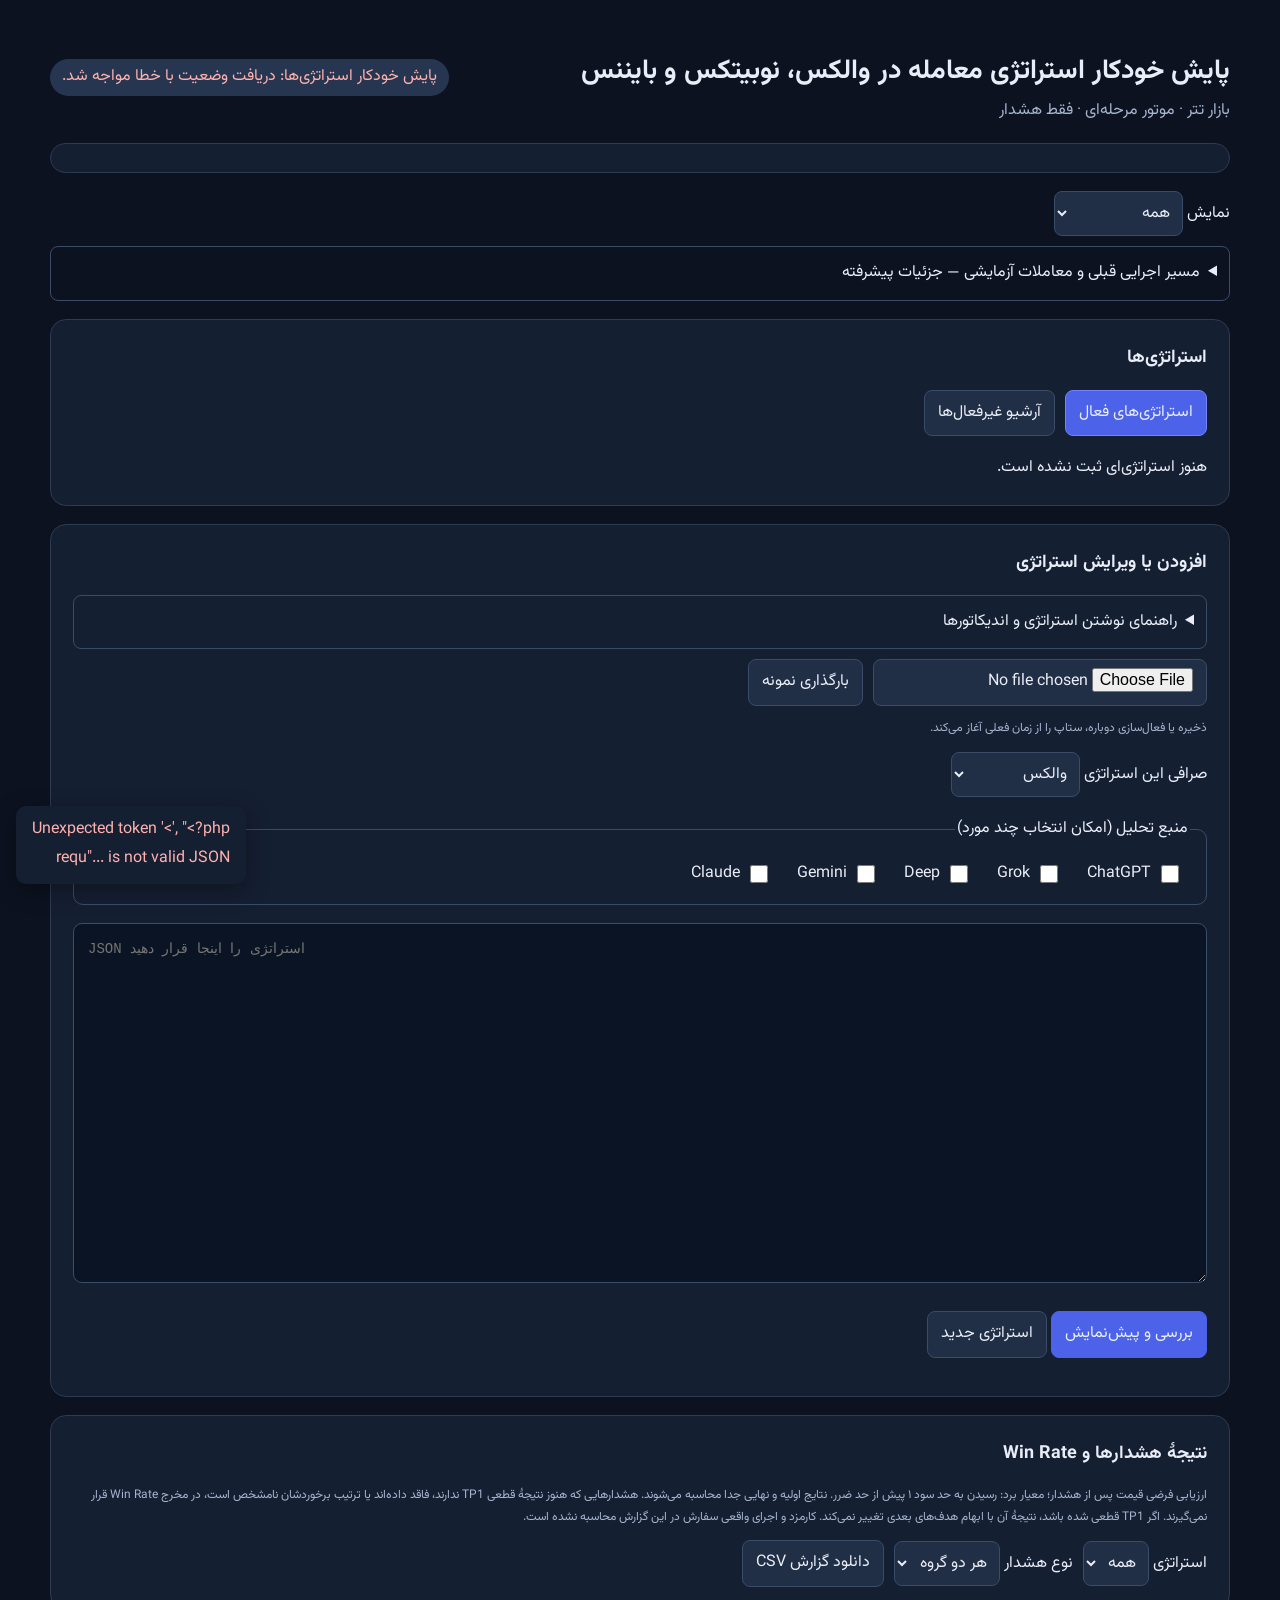
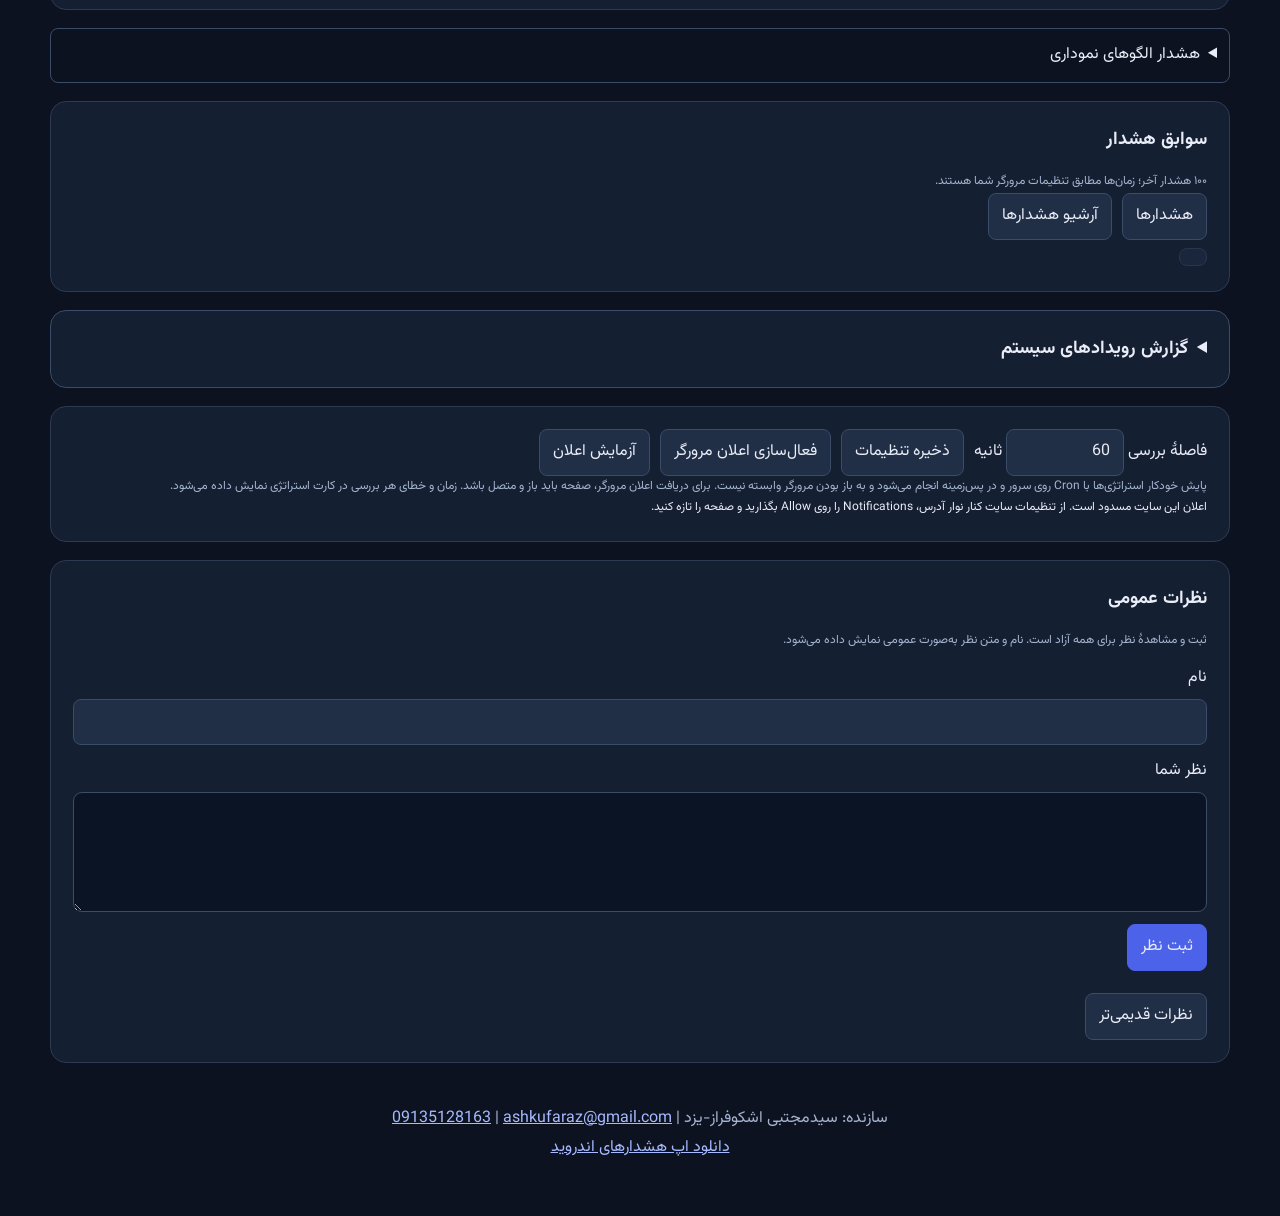
==== public/index.html @ 3cbd2c8f "Track strategy outcomes by alert cohort and monitor Binance Futures through host proxy" ====
<!doctype html><html lang="fa" dir="rtl"><meta charset="utf-8"><meta name="viewport" content="width=device-width,initial-scale=1"><title>پایش خودکار استراتژی معامله در والکس، نوبیتکس و بایننس</title>
<link rel="stylesheet" href="details.css?v=accounts-9">
<style>
@font-face{font-family:Vazirmatn;src:url('fonts/Vazirmatn-Regular.woff2') format('woff2');font-style:normal;font-weight:400;font-display:swap}@font-face{font-family:Vazirmatn;src:url('fonts/Vazirmatn-Bold.woff2') format('woff2');font-style:normal;font-weight:700;font-display:swap}
:root{font-family:Vazirmatn,Tahoma,Arial,sans-serif;color:#e9edf7;background:#0c1220;line-height:1.8}body{margin:0}main{max-width:1180px;margin:auto;padding:30px}header{display:flex;justify-content:space-between;align-items:center;gap:20px}h1{font-size:27px;margin-bottom:0}h2{font-size:18px;margin-top:0}.muted{color:#a5b4cf}section,.card{background:#151f32;border:1px solid #2c3a52;border-radius:16px;padding:22px;margin:18px 0}button,input{font:inherit;border-radius:8px;padding:8px 13px;border:1px solid #3a4c68;background:#202e46;color:inherit}button{cursor:pointer}button.primary{background:#4b62e9;border-color:#4b62e9}button:hover{filter:brightness(1.15)}input[type=number]{width:90px}textarea{box-sizing:border-box;width:100%;height:360px;direction:ltr;text-align:left;background:#0b1424;color:#d8e4ff;border:1px solid #3a4c68;border-radius:9px;padding:14px;font:14px/1.6 Consolas,monospace}.grid{display:grid;grid-template-columns:1.1fr 1fr;gap:22px}.row{display:flex;gap:10px;flex-wrap:wrap;align-items:center}.badge{padding:4px 12px;border-radius:30px;background:#263650;color:#b3c8e8}.ok{color:#7ce2b2}.error{color:#ffb1ae;white-space:pre-wrap;overflow-wrap:anywhere}#message{min-height:24px}.small{font-size:12px}.alert{border-right:3px solid #7ce2b2;padding:12px;background:#0d192a;margin:10px 0}pre{white-space:pre-wrap;overflow-wrap:anywhere}.summary{background:#0d192a;padding:12px;border-radius:8px}a{color:#a7baff}@media(max-width:800px){.grid{display:block}main{padding:16px}header{align-items:start;flex-direction:column}}
dialog{font:inherit;color:inherit;background:#151f32;border:1px solid #3a4c68;border-radius:16px;width:min(1000px,90vw);max-height:85vh;overflow:auto}dialog::backdrop{background:#0009}.condition{border-right:2px solid #3a4c68;padding:6px 12px;margin:6px 0}summary{cursor:pointer}details{border:1px solid #3a4c68;border-radius:8px;padding:12px;margin:10px 0}</style><main><header><div><h1>پایش خودکار استراتژی معامله در والکس، نوبیتکس و بایننس</h1><div class="muted">بازار تتر · موتور مرحله‌ای · فقط هشدار</div></div><span id="health" class="badge">در حال اتصال…</span></header>
<section><div class="row"><label>فاصلهٔ بررسی <input id="interval" type="number" min="5" max="3600" value="60"> ثانیه</label><button id="settings">ذخیره تنظیمات</button><button id="permission">فعال‌سازی اعلان مرورگر</button><button id="test">آزمایش اعلان</button></div><div id="monitoringNote" class="small muted">پایش خودکار استراتژی‌ها با Cron روی سرور و در پس‌زمینه انجام می‌شود و به باز بودن مرورگر وابسته نیست. برای دریافت اعلان مرورگر، صفحه باید باز و متصل باشد. زمان و خطای هر بررسی در کارت استراتژی نمایش داده می‌شود.</div><div id="permissionState" class="small"></div><div id="message" role="status"></div></section>
<div class="grid"><section><h2>افزودن یا ویرایش استراتژی</h2><div class="row"><input id="file" type="file" accept=".json,application/json"><button id="example">بارگذاری نمونه</button></div><p class="small muted">ذخیره یا فعال‌سازی دوباره، ستاپ را از زمان فعلی آغاز می‌کند.</p><textarea id="json" spellcheck="false" placeholder="JSON استراتژی را اینجا قرار دهید"></textarea><p><button class="primary" id="preview">بررسی و پیش‌نمایش</button> <button id="cancel">استراتژی جدید</button></p><div id="previewBox"></div></section><div><section><h2>استراتژی‌ها</h2><div id="strategies">هنوز استراتژی‌ای ثبت نشده است.</div></section><section><h2>سوابق هشدار</h2><div class="small muted">۱۰۰ هشدار آخر؛ زمان‌ها مطابق تنظیمات مرورگر شما هستند.</div><button id="clearAlerts" type="button" disabled></button><div id="alerts"></div></section></div></div></main>
<script src="exchange.js?v=binance-2"></script>
<script src="panel.js?v=android-12"></script>
<script src="community.js?v=sms-11"></script>
<script src="notifications.js?v=sms-11"></script>
<script src="trade.js?v=outcomes-15"></script>
<script src="execution-gate.js?v=active-ui-10"></script>
<script src="order-flow.js"></script>
<script src="order-flow-runner.js"></script>
<script src="details.js?v=accounts-9"></script>
<script src="browser-runner.js"></script>
<script src="outcomes.js?v=1"></script>
<script src="scanner.js?v=3" defer></script>
<script src="patterns.js?v=2" defer></script>
<script>
let data,csrf='',editVersion=null,pending=null,busy=false;
const $=id=>document.getElementById(id),esc=s=>String(s??'').replace(/[&<>"']/g,c=>({'&':'&amp;','<':'&lt;','>':'&gt;','"':'&quot;',"'":'&#39;'}[c]));
function msg(s,error=false){panelLog.local(s,error?'error':'success');$('message').textContent=s;$('message').className=error?'error':'ok'}
async function request(body){const r=await fetch('api.php',{method:'POST',headers:{'Content-Type':'application/json','X-CSRF-Token':csrf},body:JSON.stringify(body)});const d=await r.json();if(d.csrf)csrf=d.csrf;if(!r.ok)throw Error(d.error||'خطای درخواست');return d}
function time(n){return n?new Date(n*1000).toLocaleString('fa-IR'):'—'}
function notify(title,body,tag){return panelNotifications.send(title,body,tag,msg,()=>{const match=/^signal-(\d+)$/.exec(tag);if(match&&data?.user&&data.strategies){const alert=data.alerts.find(a=>Number(a.id)===Number(match[1]));if(alert?.can_manage)request({action:'notification_received',id:Number(match[1])}).catch(()=>{});}})}
function permission(){ $('permissionState').textContent=panelNotifications.status();}
async function refresh(){if(busy)return;busy=true;try{const r=await fetch('api.php',{cache:'no-store'});if(!r.ok)throw Error('ارتباط با PHP برقرار نشد');data=await r.json();csrf=data.csrf;exchangeUI.sync(data);outcomeUI.render(data.strategy_outcomes||[]);if(document.activeElement!==$('interval'))$('interval').value=data.interval;const alive=!!data.heartbeat&&Date.now()/1000-data.heartbeat<Math.max(180,Number(data.interval)*2+60);$('health').hidden=alive;$('health').textContent=alive?'':'پایش خودکار استراتژی‌ها: بررسی اخیر ثبت نشده است؛ وضعیت Cron سرور را بررسی کنید.';$('health').className='badge error';
$('strategies').innerHTML=data.strategies.length?data.strategies.map((x,i)=>({x,i})).filter(({x})=>exchangeUI.matches(x.config)).filter(({x})=>tradeDetails.isActive(x)!==Boolean(window.strategyArchive)).map(({x,i})=>`<div class="card"><b>${esc(x.config.name)}</b> <span class="badge">${esc(exchangeUI.label(x.config.exchange))} / ${esc(x.config.symbol)} · ${esc(x.config.action)}</span><div>${esc(tradeDetails.status(x))} · مرحله: <b>${esc(x.state.stage)}</b></div><div class="small muted">زمان ثبت استراتژی: ${time(x.created_at)}<br>بررسی: ${time(x.state.last_check)}<br>شروع ستاپ: ${time(x.state.setup)}</div>${strategySources.card(x)}${strategyDetails.signalNotice(x)}${x.state.error?`<div class="error small">${esc(x.state.error)}</div>`:''}<div class="row"><button data-index="${i}" data-do="details"></button>${x.can_manage?`<button data-index="${i}" data-do="edit">ویرایش</button><button data-index="${i}" data-do="toggle">${esc(tradeDetails.toggleLabel(x))}</button><button data-index="${i}" data-do="delete">حذف</button>`:''}</div></div>`).join(''):'هنوز استراتژی‌ای ثبت نشده است.';
$('alerts').innerHTML=(window.alertArchive?(data.archived_alerts||[]):data.alerts).filter(a=>a.payload.type!=='notification_test'&&exchangeUI.matches(a.payload)).map(a=>`<div class="alert"><b>${esc(exchangeUI.label(a.payload.exchange))} / ${esc(a.payload.name)} · ${esc(tradeDetails.title(a.payload))}</b><div>${esc(a.payload.symbol)} · قیمت هنگام بررسی: ${esc(a.payload.price)}</div>${tradeDetails.alertHtml(a.payload)}${outcomeUI.alert(a.id)}${a.payload.indicators&&a.payload.type!=='entry_conditions_only'?strategyDetails.indicators(a.payload.indicators):''}<div class="small muted">${esc(tradeDetails.sourceText(a.payload,data.strategies.find(x=>x.config.id===a.payload.strategy_id)?.config.analysis_sources))}</div><div class="small muted">زمان رویداد: ${time(a.payload.event_time)}<br>زمان ثبت استراتژی: ${a.payload.strategy_created_at?time(a.payload.strategy_created_at):'نامشخص (سابقهٔ قدیمی)'}<br>زمان صدور هشدار: ${time(a.created)}</div><div class="row"><button type="button" data-alert-details="${esc(a.payload.strategy_id)}" ${data.strategies.some(x=>x.config.id===a.payload.strategy_id)?'':'disabled title="استراتژی این هشدار حذف شده است"'}>جزئیات استراتژی</button>${a.can_manage?`<button type="button" data-archive-alert="${a.id}">${window.alertArchive?'\u0628\u0627\u0632\u06af\u0631\u062f\u0627\u0646\u06cc \u0627\u0632 \u0622\u0631\u0634\u06cc\u0648':'\u0622\u0631\u0634\u06cc\u0648'}</button><button type="button" data-delete-alert="${a.id}"></button>`:''}</div></div>`).join('')||'هنوز هشداری ثبت نشده است.';
if(data.browser_checks){
 browserRunner.tick(csrf,refresh,msg);
}
panelLog.render(data.logs||[]);updateStrategyCounts();community.render();
updateHistoryButtons();
for(const b of $('strategies').querySelectorAll('[data-do=details]'))b.textContent=strategyDetails.buttonLabel;
strategyDetails.refresh();
panelNotifications.process(data.alerts,(a)=>notify(`${exchangeUI.label(a.payload.exchange)} / ${a.payload.symbol} · ${tradeDetails.title(a.payload)}`,tradeDetails.notification(a.payload)+'\n'+tradeDetails.sourceText(a.payload,data.strategies.find(x=>x.config.id===a.payload.strategy_id)?.config.analysis_sources),`signal-${a.id}`));
if(typeof orderFlowRunner!=='undefined')orderFlowRunner.schedule(data,csrf);
}catch(e){$('health').hidden=false;$('health').className='badge error';$('health').textContent='پایش خودکار استراتژی‌ها: دریافت وضعیت با خطا مواجه شد.';msg(e.message,true)}finally{busy=false}}
$('permission').onclick=async()=>{await panelNotifications.enable(msg);permission()};
$('test').onclick=async()=>{if(await notify('آزمایش اعلان','اعلان مرورگر فعال است.',`test-${Date.now()}`))msg('درخواست اعلان به مرورگر ارسال شد. اگر نمایش داده نشد، تنظیمات اعلان مرورگر در ویندوز و حالت مزاحم نشوید / Focus Assist را بررسی کنید.');permission()};
$('settings').onclick=async()=>{try{await request({action:'settings',interval:Number($('interval').value)});msg('تنظیمات ذخیره شد.');await refresh()}catch(e){msg(e.message,true)}};
$('cancel').onclick=()=>{editVersion=null;$('strategyExchange').value=exchangeUI.defaultExchange;strategySources.load({});$('json').value='';$('previewBox').replaceChildren();pending=null};
$('file').onchange=async()=>{const f=$('file').files[0];if(f){if(f.size>90000)return msg('فایل بیش از حد بزرگ است.',true);$('json').value=await f.text();try{$('strategyExchange').value=JSON.parse($('json').value).exchange||'wallex';}catch(error){}strategySources.sync();$('previewBox').replaceChildren();}};
$('example').onclick=async()=>{const r=await fetch('example.json');const draft=await r.json();draft.exchange=exchangeUI.defaultExchange;$('json').value=JSON.stringify(draft,null,2);$('strategyExchange').value=draft.exchange;strategySources.sync();editVersion=null;$('previewBox').replaceChildren()};
$('json').oninput=()=>{strategySources.sync();$('previewBox').replaceChildren();pending=null};
$('preview').onclick=async()=>{try{pending=JSON.parse($('json').value);if(!Object.prototype.hasOwnProperty.call(pending,'exchange'))pending.exchange='wallex';$('strategyExchange').value=pending.exchange;strategySources.apply(pending);pending.enabled=true;await request({action:'validate',json:JSON.stringify(pending)});const s=pending;if(s.strategy_version!==1||!Array.isArray(s.stages))throw Error('نسخه یا مراحل نامعتبر است.');const box=$('previewBox');box.innerHTML=`${tradeDetails.html(s.trade,s.action)}<div class="summary"><b>${esc(s.name)}</b><div>${esc(s.symbol)} · ${esc(s.action)} · ${s.enabled?'فعال':'غیرفعال'}</div><div>مرحلهٔ آغاز: ${esc(s.initial_stage)} · اعتبار: ${esc(s.max_setup_seconds)} ثانیه</div><p class="small">هر رویداد حداکثر یک انتقال؛ تأیید مرحلهٔ بعد روی رویداد بعدی.</p></div>`;if(s.cancellation){const pre=document.createElement('pre');pre.dir='ltr';pre.textContent='Cancellation: '+JSON.stringify(s.cancellation,null,2);box.append(pre)}for(const stage of s.stages){const p=document.createElement('pre');p.dir='ltr';p.textContent=JSON.stringify(stage,null,2);box.append(p)}const inv=document.createElement('pre');inv.dir='ltr';inv.textContent='Invalidation: '+JSON.stringify(s.invalidation,null,2);box.append(inv);const b=document.createElement('button');b.textContent='تأیید، ذخیره و فعال‌سازی استراتژی';b.className='primary';b.onclick=async()=>{b.disabled=true;try{const saved=await request({action:'save',json:JSON.stringify(pending),expected_version:editVersion});if(saved.created_new_instance)msg('Exchange changed: a new instance was created; previous history is preserved.');editVersion=null;box.replaceChildren();msg('ذخیره شد؛ پایش از زمان فعلی شروع می‌شود.');await refresh()}catch(e){msg(e.message,true)}finally{b.disabled=false}};box.prepend(b);msg('پیش‌نمایش آماده است؛ اعتبارسنجی کامل هنگام ذخیره انجام می‌شود.')}catch(e){msg(e.message,true)}};
$('strategies').onclick=async e=>{const b=e.target.closest('button[data-do]');if(!b)return;const item=data.strategies[Number(b.dataset.index)];if(b.dataset.do==='details'){await strategyDetails.open(item);return}if(b.dataset.do==='edit'){editVersion=item.version;$('json').value=JSON.stringify(item.config,null,2);$('strategyExchange').value=item.config.exchange||'wallex';strategySources.load(item.config);$('previewBox').replaceChildren();$('json').focus();$('json').scrollIntoView({behavior:'smooth',block:'center'});return}if(b.dataset.do==='delete'&&!confirm('این استراتژی حذف شود؟'))return;b.disabled=true;try{await request({action:b.dataset.do,id:item.config.id,expected_version:item.version});await refresh();msg('انجام شد.')}catch(e){msg(e.message,true)}finally{b.disabled=false}};
function updateHistoryButtons(){
 $('clearAlerts').textContent='حذف هشدارهای من';
 $('clearAlerts').disabled=!data.alerts.some(a=>a.can_manage)||window.alertArchive;
 for(const button of $('alerts').querySelectorAll('[data-delete-alert]'))button.textContent='حذف هشدار';
}
async function removeHistory(button,action,id){
 button.disabled=true;
 try{await request({action,id});await refresh();msg(action==='archive_alert'?'هشدار به آرشیو منتقل شد.':action==='restore_alert'?'هشدار از آرشیو بازگردانده شد.':'سوابق انتخاب‌شده حذف شدند.');}
 catch(e){msg(e.message,true)}finally{button.disabled=false;updateHistoryButtons()}
}
$('alerts').onclick=async e=>{
 const archiveButton=e.target.closest('button[data-archive-alert]');
 if(archiveButton){await removeHistory(archiveButton,window.alertArchive?'restore_alert':'archive_alert',Number(archiveButton.dataset.archiveAlert));return;}
 const detailsButton=e.target.closest('button[data-alert-details]');
 if(detailsButton){
  const item=data.strategies.find(x=>x.config.id===detailsButton.dataset.alertDetails);
  if(!item){msg('استراتژی این هشدار حذف شده است و جزئیات فعلی در دسترس نیست.',true);return;}
  await strategyDetails.open(item);return;
 }

 const button=e.target.closest('button[data-delete-alert]');if(!button)return;
 if(!confirm('این هشدار از سوابق حذف شود؟ این کار قابل بازگشت نیست.'))return;
 await removeHistory(button,'delete_alert',Number(button.dataset.deleteAlert));
};
$('clearAlerts').onclick=async()=>{
 const id=Math.max(0,...(data?.alerts||[]).filter(a=>a.can_manage).map(a=>a.id));if(!id)return;
 if(!confirm('همهٔ سوابق هشدار حذف شوند؟ این کار قابل بازگشت نیست. هشدارهای جدیدی که پس از این لحظه ثبت شوند حفظ می‌شوند.'))return;
 await removeHistory($('clearAlerts'),'clear_alerts',id);
};
strategyDetails.init();permission();refresh();setInterval(refresh,3000);
</script></html>
---- public/details.css ----
#systemLogs{background:#151f32;padding:22px;border-radius:16px;margin:18px 0}#systemLogs>summary{font-size:18px;font-weight:bold}#systemLogs[open]>summary{margin-bottom:18px}.entry-only-warning{color:#f4d38a;border-right:3px solid #f4c368}
#accountForm label[hidden]{display:none}
#strategyDetails{width:min(1240px,94vw);max-height:90vh;padding:0;background:#0c1423;border:1px solid #334660;border-radius:20px;box-shadow:0 30px 100px #0009}
#strategyDetails>.row{position:sticky;top:0;z-index:2;justify-content:space-between;padding:14px 24px;background:#121e30;border-bottom:1px solid #2b3b52}
#strategyDetails>.row h2{margin:0;font-size:16px;color:#b6c7df}
#detailsContent{padding:24px}
#strategyDetails .detail-title{display:flex;justify-content:space-between;align-items:center;margin:0 0 22px;gap:18px}
.detail-title h2{font-size:23px;margin:4px 0 8px}.detail-eyebrow{font-size:12px;color:#aabbd1}
.detail-hint{font-size:12px;color:#a8b9d0;line-height:1.9}.detail-chip{font-size:12px;border:1px solid #384d69;border-radius:24px;padding:6px 12px;display:inline-block;background:#1b2a41}
.detail-chip.positive{background:#103e33;border-color:#236950;color:#a0f1c8}.detail-chip.negative{background:#49262e;border-color:#8c4253;color:#ffb6c3}.detail-chip.neutral{color:#f4d38a;background:#3b3221;border-color:#736039}
.detail-section{border:1px solid #2b3c54;background:#121e30;border-radius:16px;padding:22px;margin-bottom:20px}
.detail-heading{display:flex;align-items:center;gap:12px;flex-wrap:wrap;margin-bottom:16px}.detail-heading h3,.detail-price h3{font-size:17px;margin:0}
.detail-price{display:flex;align-items:center;justify-content:space-between;gap:22px;border-color:#486eb4;background:linear-gradient(110deg,#162b4c,#142033)}
.detail-hero-number{font:700 clamp(28px,4vw,48px)/1.5 Vazirmatn,Tahoma,sans-serif;white-space:nowrap;color:#eaf2ff}.detail-hero-number span{display:block;text-align:right;font-size:13px;color:#aabbd1;letter-spacing:2px}
.detail-live{font-size:12px;margin-top:10px}.detail-live.positive{color:#94ebc3}.detail-live.neutral{color:#f2cb82}
.detail-notice{border-right:3px solid #e4b761;background:#302b20;padding:12px 16px;border-radius:8px;margin:-6px 0 20px;font-size:13px;color:#f3d699}.detail-notice.negative{background:#3c242e;color:#ffc2c8;border-color:#f28e9f}
.detail-metrics{display:grid;grid-template-columns:repeat(auto-fit,minmax(185px,1fr));gap:12px}
.detail-metric{background:#0d1829;border:1px solid #354860;border-top:3px solid #6d96ed;border-radius:12px;padding:16px}.detail-metric>span{display:block;font-size:13px;color:#bbcee6}.detail-metric strong{display:block;font-size:24px;margin:8px 0;text-align:right;overflow-wrap:anywhere}.detail-metric strong small{font-size:10px;color:#99acc7;font-weight:400}
.detail-metric.entry{border-top-color:#82aafa}.detail-metric.stop{background:#2d1c29;border-color:#63404c;border-top-color:#ff8d9d}.detail-metric.stop strong{color:#ffafbc}.detail-metric.target{background:#102a27;border-color:#28594b;border-top-color:#68d6a6}.detail-metric.target strong{color:#98ebc3}
.detail-meta{display:flex;gap:12px 24px;flex-wrap:wrap;padding-top:18px;color:#b8c9df;font-size:13px}
#strategyDetails .detail-calculations{margin:16px 0 0;border-color:#30445d}#strategyDetails .detail-calculations summary{color:#b5c9e9;font-size:13px}
.detail-condition-columns{display:grid;grid-template-columns:repeat(3,minmax(0,1fr));gap:14px;align-items:start}
.detail-column{border:1px solid #40516a;border-radius:12px;padding:12px;background:#0d1727}.detail-column>h4{margin:0 0 14px;display:flex;gap:8px;align-items:center;font-size:14px}.detail-column>h4>span{margin-right:auto;border-radius:16px;padding:0 9px;background:#ffffff12}
.detail-column.yes{border-color:#326b56}.detail-column.yes>h4{color:#92e6b9}.detail-column.no{border-color:#7d4153}.detail-column.no>h4{color:#ffafbd}.detail-column.unknown{border-color:#746139}.detail-column.unknown>h4{color:#eacc8b}
.detail-rule{padding:14px 12px;border:1px solid #31445d;border-radius:10px;margin-bottom:10px;background:#172238}.detail-rule:last-child{margin-bottom:0}.detail-rule p{font-size:13px;line-height:2;margin:10px 0}.detail-rule-title{display:flex;align-items:center;gap:8px;font-size:12px}.detail-rule-title>span{width:23px;height:23px;display:grid;place-items:center;background:#ffffff12;border-radius:50%;font-size:18px}
.detail-rule.yes{background:#123127;border-color:#285e49}.detail-rule.yes .detail-rule-title{color:#9ce8bd}.detail-rule.no{background:#331e2a;border-color:#674052}.detail-rule.no .detail-rule-title{color:#ffb6c2}.detail-rule.unknown{background:#302b21;border-color:#635539}.detail-rule.unknown .detail-rule-title{color:#efd497}
.detail-values{display:grid;grid-template-columns:1fr 1fr;gap:8px;margin:12px 0}.detail-values>span{font-size:10px;color:#b6c7dc;background:#0002;border-radius:7px;padding:8px}.detail-values b{display:block;font-size:17px;color:#f2f6ff;margin-top:4px;overflow-wrap:anywhere}
.detail-empty{font-size:13px;color:#b3c3d9;padding:15px;line-height:2}.detail-history-heading{font-size:16px;color:#aebfd8;margin:24px 0 14px}.detail-safety{background:#221e2d;border-color:#5a465f!important}.detail-safety>summary{color:#e6bdce}
#strategyDetails .condition{font-size:13px}#strategyDetails details>summary{line-height:2}
@media(max-width:950px){.detail-condition-columns{grid-template-columns:1fr}.detail-column{display:grid;grid-template-columns:repeat(2,minmax(0,1fr));gap:10px}.detail-column>h4{grid-column:1/-1}.detail-rule{margin:0}}
@media(max-width:600px){#detailsContent{padding:14px}#strategyDetails>.row{padding:12px 14px}.detail-price,#strategyDetails .detail-title{align-items:stretch;flex-direction:column}.detail-hero-number{text-align:right}.detail-section{padding:15px}.detail-metrics{grid-template-columns:repeat(2,minmax(0,1fr))}.detail-metric{padding:12px}.detail-metric strong{font-size:19px}.detail-column{grid-template-columns:1fr}}

.advisory-panel{line-height:2;overflow-wrap:anywhere}.advisory-panel.yes{border-top:3px solid #64d5ae}.advisory-panel.no{border-top:3px solid #f18ca4}.advisory-panel.unknown{border-top:3px solid #e5bf69}
.advisory-grid{display:grid;grid-template-columns:repeat(2,minmax(0,1fr));gap:12px;margin:12px 0}.advisory-source{min-width:0;border:1px solid #3b5071;border-radius:14px;padding:16px;background:#101c30}.advisory-source h4{margin:0;color:#a9c8ff}.advisory-metric{min-width:0;background:#ffffff06;border-radius:9px;padding:12px;display:flex;flex-direction:column;gap:8px}.advisory-metric span{font-size:12px;color:#b9cbe3}.advisory-metric strong{font-size:18px;font-variant-numeric:tabular-nums}.advisory-warning{background:#3c301d;color:#f2d89a;padding:12px;border-radius:9px;font-size:13px}.advisory-decision{border:1px solid #55749b;border-radius:12px;padding:16px;margin-top:20px;background:#192c46}.advisory-panel progress{width:100%;height:16px;accent-color:#7faaff}.advisory-panel dl{display:grid;grid-template-columns:minmax(100px,1fr) 2fr;gap:10px}.advisory-panel dd{margin:0;overflow-wrap:anywhere}
.order-flow-result{border:1px solid #526581;border-right-width:4px;border-radius:12px;padding:16px;margin:18px 0;overflow-wrap:anywhere}.order-flow-result h4{margin:0}.order-flow-result.supportive{border-color:#4cc69e;background:#123027}.order-flow-result.contradictory{border-color:#ee8da3;background:#30202b}.order-flow-result.mixed{border-color:#ddbd73;background:#2c281f}.order-flow-result.unavailable{border-color:#7d98bb;background:#142336}.order-flow-rows{display:grid;grid-template-columns:repeat(2,minmax(0,1fr));gap:10px}.order-flow-rows>div{display:flex;flex-direction:column;gap:8px;padding:12px;background:#0002;border-radius:9px;min-width:0}.order-flow-rows strong{font-size:19px}.order-flow-rows small{color:#c3d0e1;line-height:1.9}.order-flow-disclaimer{font-size:13px;padding:12px;border-radius:9px;background:#ffffff08}.order-flow .detail-heading{flex-wrap:wrap}.order-flow .detail-values b{font-size:16px}
@media(max-width:650px){.order-flow-rows{grid-template-columns:1fr}.order-flow-result{padding:12px}.order-flow .detail-heading{align-items:flex-start;flex-direction:column}}
@media(max-width:650px){.advisory-grid{grid-template-columns:1fr}.advisory-source{padding:12px}.advisory-panel dl{grid-template-columns:1fr}.advisory-metric strong{font-size:17px}#strategyDetails{box-sizing:border-box;width:96vw;max-width:96vw;padding:0}}

.detail-indicator-grid{display:grid;grid-template-columns:repeat(auto-fit,minmax(min(100%,240px),1fr));gap:14px}.detail-indicator-grid .detail-rule{margin:0;min-width:0}.detail-indicators .detail-heading{flex-wrap:wrap;gap:12px}.indicator-gauge{height:9px;background:#0004;border-radius:20px;overflow:hidden;margin-top:16px}.indicator-gauge>span{display:block;height:100%;background:#eacc8b;border-radius:20px}.yes .indicator-gauge>span{background:#70d9a2}.no .indicator-gauge>span{background:#ff94aa}.indicator-scale{display:flex;justify-content:space-between;direction:ltr;font-size:11px;color:#bdc9dc;margin-top:6px}

.detail-signal-issued{border:1px solid #3eaa80;border-right:5px solid #73e0b0;background:#123127;color:#d0f7e5;border-radius:12px;padding:16px;margin:14px 0;line-height:2;overflow-wrap:anywhere}.detail-signal-issued strong{display:block;color:#9ce8bd;font-size:17px}.detail-signal-issued div{font-size:13px}.detail-signal-issued p{font-size:12px;margin:8px 0 0;color:#b7d5c9}
main{max-width:none;padding:30px clamp(16px,3vw,60px)}#strategies{display:grid;grid-template-columns:repeat(auto-fit,minmax(min(100%,350px),1fr));gap:18px;margin-top:18px;align-items:start}#strategies>.card{margin:0;min-width:0;overflow-wrap:anywhere}.strategy-tabs button[aria-pressed=true]{background:#4b62e9;border-color:#7183ff}footer{padding:24px 0;text-align:center;overflow-wrap:anywhere;color:#a5b4cf}select{font:inherit;color:inherit;background:#202e46;border:1px solid #3a4c68;border-radius:8px;padding:8px}#logSearch{flex:1;min-width:180px}#logEntries{max-height:600px;overflow:auto;margin-top:18px}.log-entry{border-right:4px solid #7ab4ff;background:#101a2b}.log-error{border-right-color:#ff737d;background:#301c2a}.log-warning{border-right-color:#f4c368;background:#30291c}.log-success{border-right-color:#65dcb0;background:#142d29}.log-label{display:inline-block;min-width:60px;font-weight:bold}.log-error .log-label{color:#ff9ba5}.log-warning .log-label{color:#f4c368}.log-success .log-label{color:#65dcb0}.log-info .log-label{color:#7ab4ff}.log-entry time{font-size:12px;color:#b8c5dc;margin-inline-end:12px}.log-entry pre{font:12px/1.7 Consolas,monospace;text-align:left;max-height:400px;overflow:auto}#message{position:fixed;bottom:16px;left:16px;z-index:10;max-width:min(600px,85vw);background:#151f32;border-radius:10px;padding:10px 16px;box-shadow:0 6px 25px #0005}#message:empty{display:none}@media(max-width:600px){main{padding:16px}section{padding:16px}.row input[type=file]{max-width:100%;box-sizing:border-box}footer span{display:block}#strategies{grid-template-columns:1fr}}
.analysis-sources{border:1px solid #3a4c68;border-radius:10px;margin:18px 0;padding:12px 16px}.analysis-sources label{display:flex;align-items:center;gap:6px;padding:4px 8px;cursor:pointer}.analysis-sources input{accent-color:#8293ff;width:18px;height:18px}.strategy-meta{display:flex;flex-direction:column;gap:5px;margin:12px 0;padding:10px 12px;border-radius:8px;background:#0d192a;font-size:13px}

#accountDialog{width:min(480px,90vw);box-sizing:border-box}#accountForm label,#commentForm label{display:flex;flex-direction:column;gap:6px;margin:12px 0}#accountForm input,#commentForm input{box-sizing:border-box;width:100%;min-width:0}#commentBody{height:120px;direction:rtl;text-align:right;font:inherit}#commentMessage{margin-inline:12px}#commentList{margin-top:22px}.public-comment{border-top:1px solid #2c3a52;padding:16px 0;overflow-wrap:anywhere}.public-comment p{white-space:pre-wrap}.public-comment time{margin-inline:10px}button:disabled{opacity:.5;cursor:not-allowed}#accountBar{padding:14px 22px}#writingGuides a{display:inline-block;margin:6px}
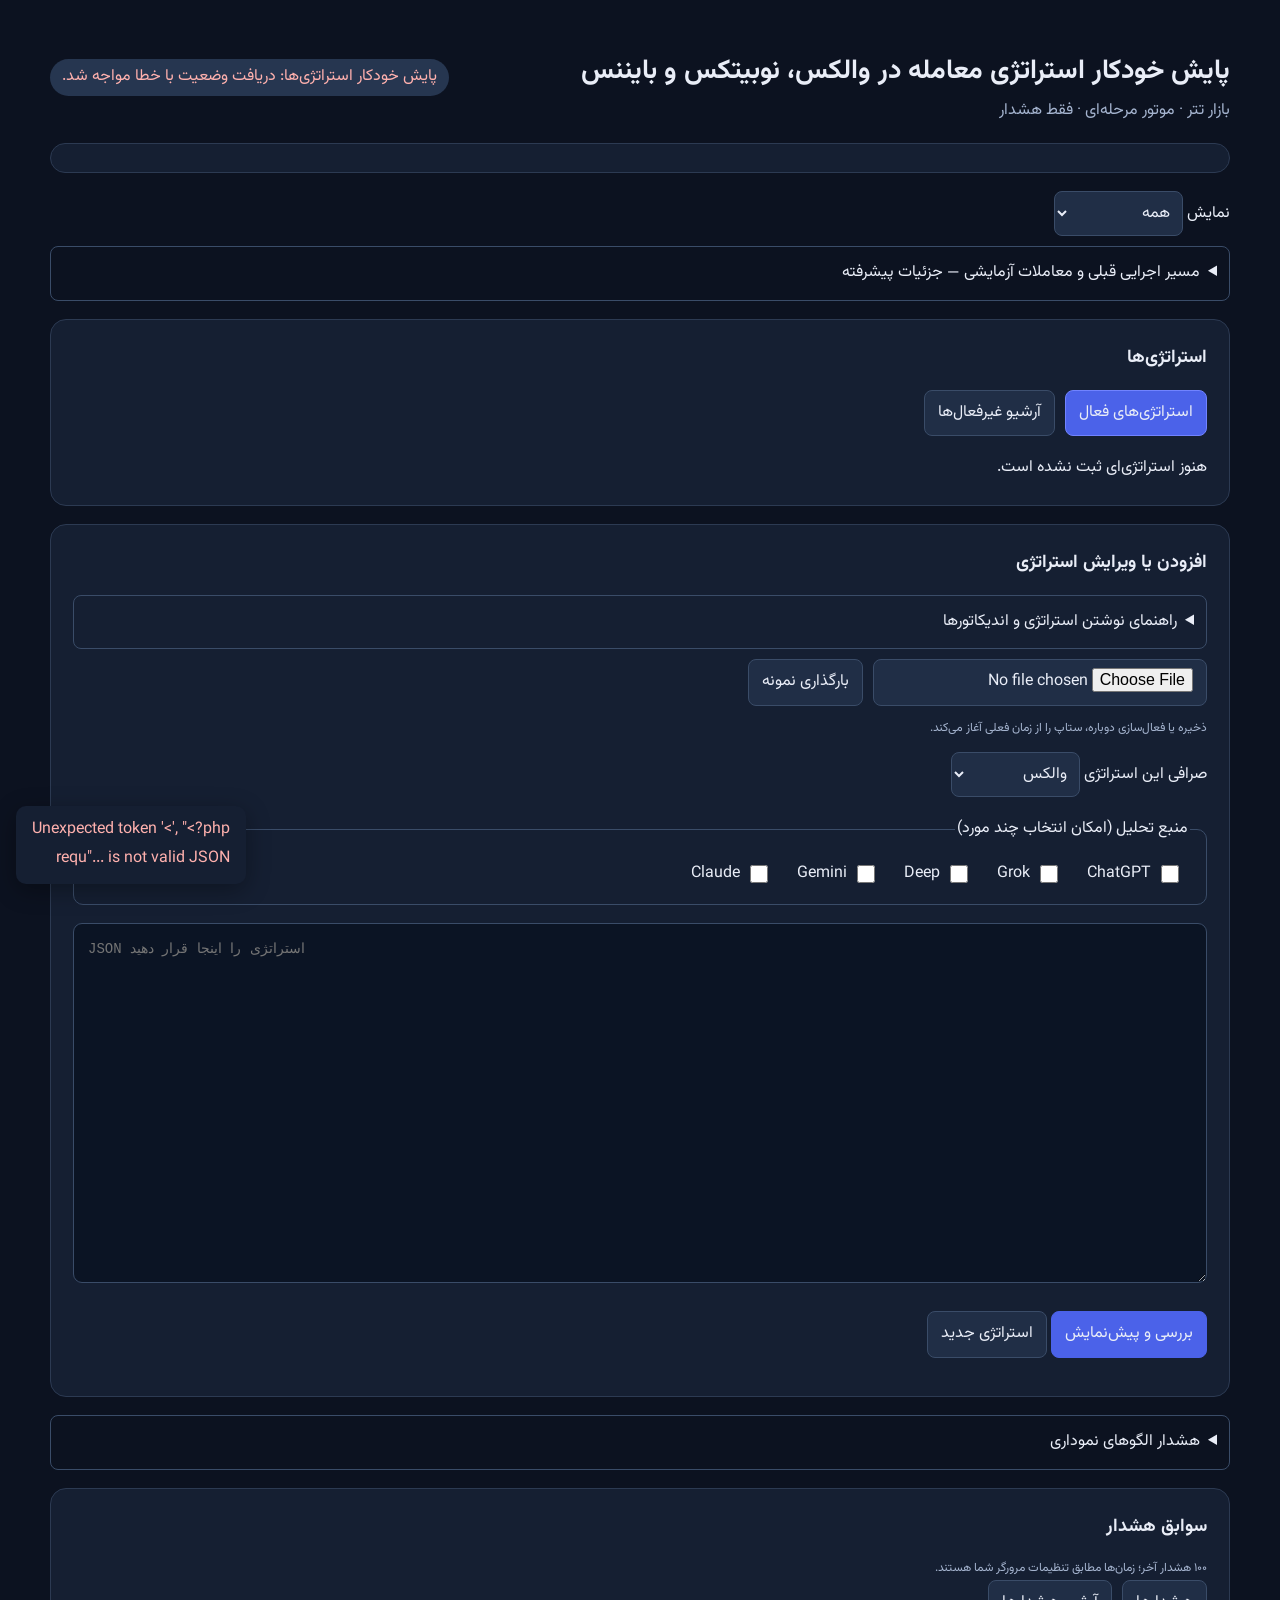
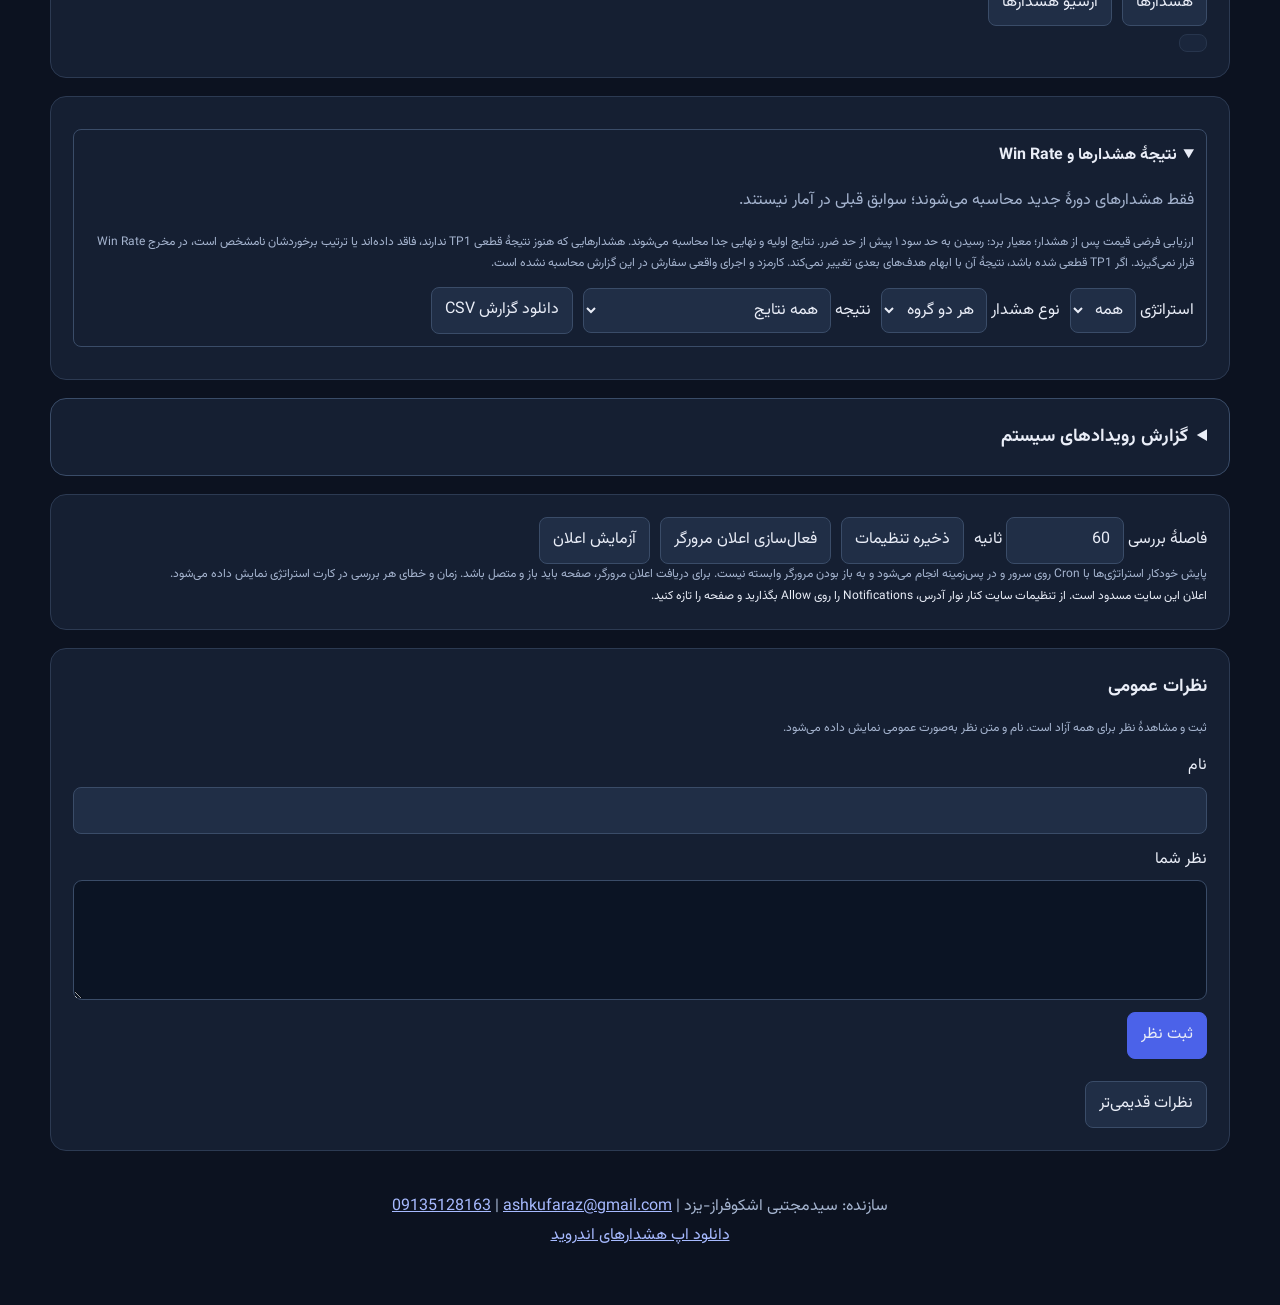
==== commit 3618f10a: "Recover chart pattern monitoring after candle revisions and expose health evidence" ====
--- a/public/index.html
+++ b/public/index.html
@@ -3,9 +3,10 @@
 <style>
 @font-face{font-family:Vazirmatn;src:url('fonts/Vazirmatn-Regular.woff2') format('woff2');font-style:normal;font-weight:400;font-display:swap}@font-face{font-family:Vazirmatn;src:url('fonts/Vazirmatn-Bold.woff2') format('woff2');font-style:normal;font-weight:700;font-display:swap}
 :root{font-family:Vazirmatn,Tahoma,Arial,sans-serif;color:#e9edf7;background:#0c1220;line-height:1.8}body{margin:0}main{max-width:1180px;margin:auto;padding:30px}header{display:flex;justify-content:space-between;align-items:center;gap:20px}h1{font-size:27px;margin-bottom:0}h2{font-size:18px;margin-top:0}.muted{color:#a5b4cf}section,.card{background:#151f32;border:1px solid #2c3a52;border-radius:16px;padding:22px;margin:18px 0}button,input{font:inherit;border-radius:8px;padding:8px 13px;border:1px solid #3a4c68;background:#202e46;color:inherit}button{cursor:pointer}button.primary{background:#4b62e9;border-color:#4b62e9}button:hover{filter:brightness(1.15)}input[type=number]{width:90px}textarea{box-sizing:border-box;width:100%;height:360px;direction:ltr;text-align:left;background:#0b1424;color:#d8e4ff;border:1px solid #3a4c68;border-radius:9px;padding:14px;font:14px/1.6 Consolas,monospace}.grid{display:grid;grid-template-columns:1.1fr 1fr;gap:22px}.row{display:flex;gap:10px;flex-wrap:wrap;align-items:center}.badge{padding:4px 12px;border-radius:30px;background:#263650;color:#b3c8e8}.ok{color:#7ce2b2}.error{color:#ffb1ae;white-space:pre-wrap;overflow-wrap:anywhere}#message{min-height:24px}.small{font-size:12px}.alert{border-right:3px solid #7ce2b2;padding:12px;background:#0d192a;margin:10px 0}pre{white-space:pre-wrap;overflow-wrap:anywhere}.summary{background:#0d192a;padding:12px;border-radius:8px}a{color:#a7baff}@media(max-width:800px){.grid{display:block}main{padding:16px}header{align-items:start;flex-direction:column}}
-dialog{font:inherit;color:inherit;background:#151f32;border:1px solid #3a4c68;border-radius:16px;width:min(1000px,90vw);max-height:85vh;overflow:auto}dialog::backdrop{background:#0009}.condition{border-right:2px solid #3a4c68;padding:6px 12px;margin:6px 0}summary{cursor:pointer}details{border:1px solid #3a4c68;border-radius:8px;padding:12px;margin:10px 0}</style><main><header><div><h1>پایش خودکار استراتژی معامله در والکس، نوبیتکس و بایننس</h1><div class="muted">بازار تتر · موتور مرحله‌ای · فقط هشدار</div></div><span id="health" class="badge">در حال اتصال…</span></header>
+dialog{font:inherit;color:inherit;background:#151f32;border:1px solid #3a4c68;border-radius:16px;width:min(1000px,90vw);max-height:85vh;overflow:auto}dialog::backdrop{background:#0009}.condition{border-right:2px solid #3a4c68;padding:6px 12px;margin:6px 0}summary{cursor:pointer}details{border:1px solid #3a4c68;border-radius:8px;padding:12px;margin:10px 0}.outcome-win{color:#7ce2b2;border-color:#348567}.outcome-loss{color:#ffb1ae;border-color:#b55454}.outcome-pending{border-color:#ad914a}.outcome-rate{font-size:22px;margin:12px 0}.outcome-bar{height:9px;background:#b55454;border-radius:8px;overflow:hidden;margin:10px 0}.outcome-bar span{display:block;height:100%;background:#48b98b}#outcomeSummary>.summary{flex:1;min-width:180px}</style><main><header><div><h1>پایش خودکار استراتژی معامله در والکس، نوبیتکس و بایننس</h1><div class="muted">بازار تتر · موتور مرحله‌ای · فقط هشدار</div></div><span id="health" class="badge">در حال اتصال…</span></header>
 <section><div class="row"><label>فاصلهٔ بررسی <input id="interval" type="number" min="5" max="3600" value="60"> ثانیه</label><button id="settings">ذخیره تنظیمات</button><button id="permission">فعال‌سازی اعلان مرورگر</button><button id="test">آزمایش اعلان</button></div><div id="monitoringNote" class="small muted">پایش خودکار استراتژی‌ها با Cron روی سرور و در پس‌زمینه انجام می‌شود و به باز بودن مرورگر وابسته نیست. برای دریافت اعلان مرورگر، صفحه باید باز و متصل باشد. زمان و خطای هر بررسی در کارت استراتژی نمایش داده می‌شود.</div><div id="permissionState" class="small"></div><div id="message" role="status"></div></section>
 <div class="grid"><section><h2>افزودن یا ویرایش استراتژی</h2><div class="row"><input id="file" type="file" accept=".json,application/json"><button id="example">بارگذاری نمونه</button></div><p class="small muted">ذخیره یا فعال‌سازی دوباره، ستاپ را از زمان فعلی آغاز می‌کند.</p><textarea id="json" spellcheck="false" placeholder="JSON استراتژی را اینجا قرار دهید"></textarea><p><button class="primary" id="preview">بررسی و پیش‌نمایش</button> <button id="cancel">استراتژی جدید</button></p><div id="previewBox"></div></section><div><section><h2>استراتژی‌ها</h2><div id="strategies">هنوز استراتژی‌ای ثبت نشده است.</div></section><section><h2>سوابق هشدار</h2><div class="small muted">۱۰۰ هشدار آخر؛ زمان‌ها مطابق تنظیمات مرورگر شما هستند.</div><button id="clearAlerts" type="button" disabled></button><div id="alerts"></div></section></div></div></main>
+<script src="panel-state.js?v=1"></script>
 <script src="exchange.js?v=binance-2"></script>
 <script src="panel.js?v=android-12"></script>
 <script src="community.js?v=sms-11"></script>
@@ -14,11 +15,11 @@
 <script src="execution-gate.js?v=active-ui-10"></script>
 <script src="order-flow.js"></script>
 <script src="order-flow-runner.js"></script>
-<script src="details.js?v=accounts-9"></script>
+<script src="details.js?v=outcomes-10"></script>
 <script src="browser-runner.js"></script>
-<script src="outcomes.js?v=1"></script>
+<script src="outcomes.js?v=2"></script>
 <script src="scanner.js?v=3" defer></script>
-<script src="patterns.js?v=2" defer></script>
+<script src="patterns.js?v=3" defer></script>
 <script>
 let data,csrf='',editVersion=null,pending=null,busy=false;
 const $=id=>document.getElementById(id),esc=s=>String(s??'').replace(/[&<>"']/g,c=>({'&':'&amp;','<':'&lt;','>':'&gt;','"':'&quot;',"'":'&#39;'}[c]));
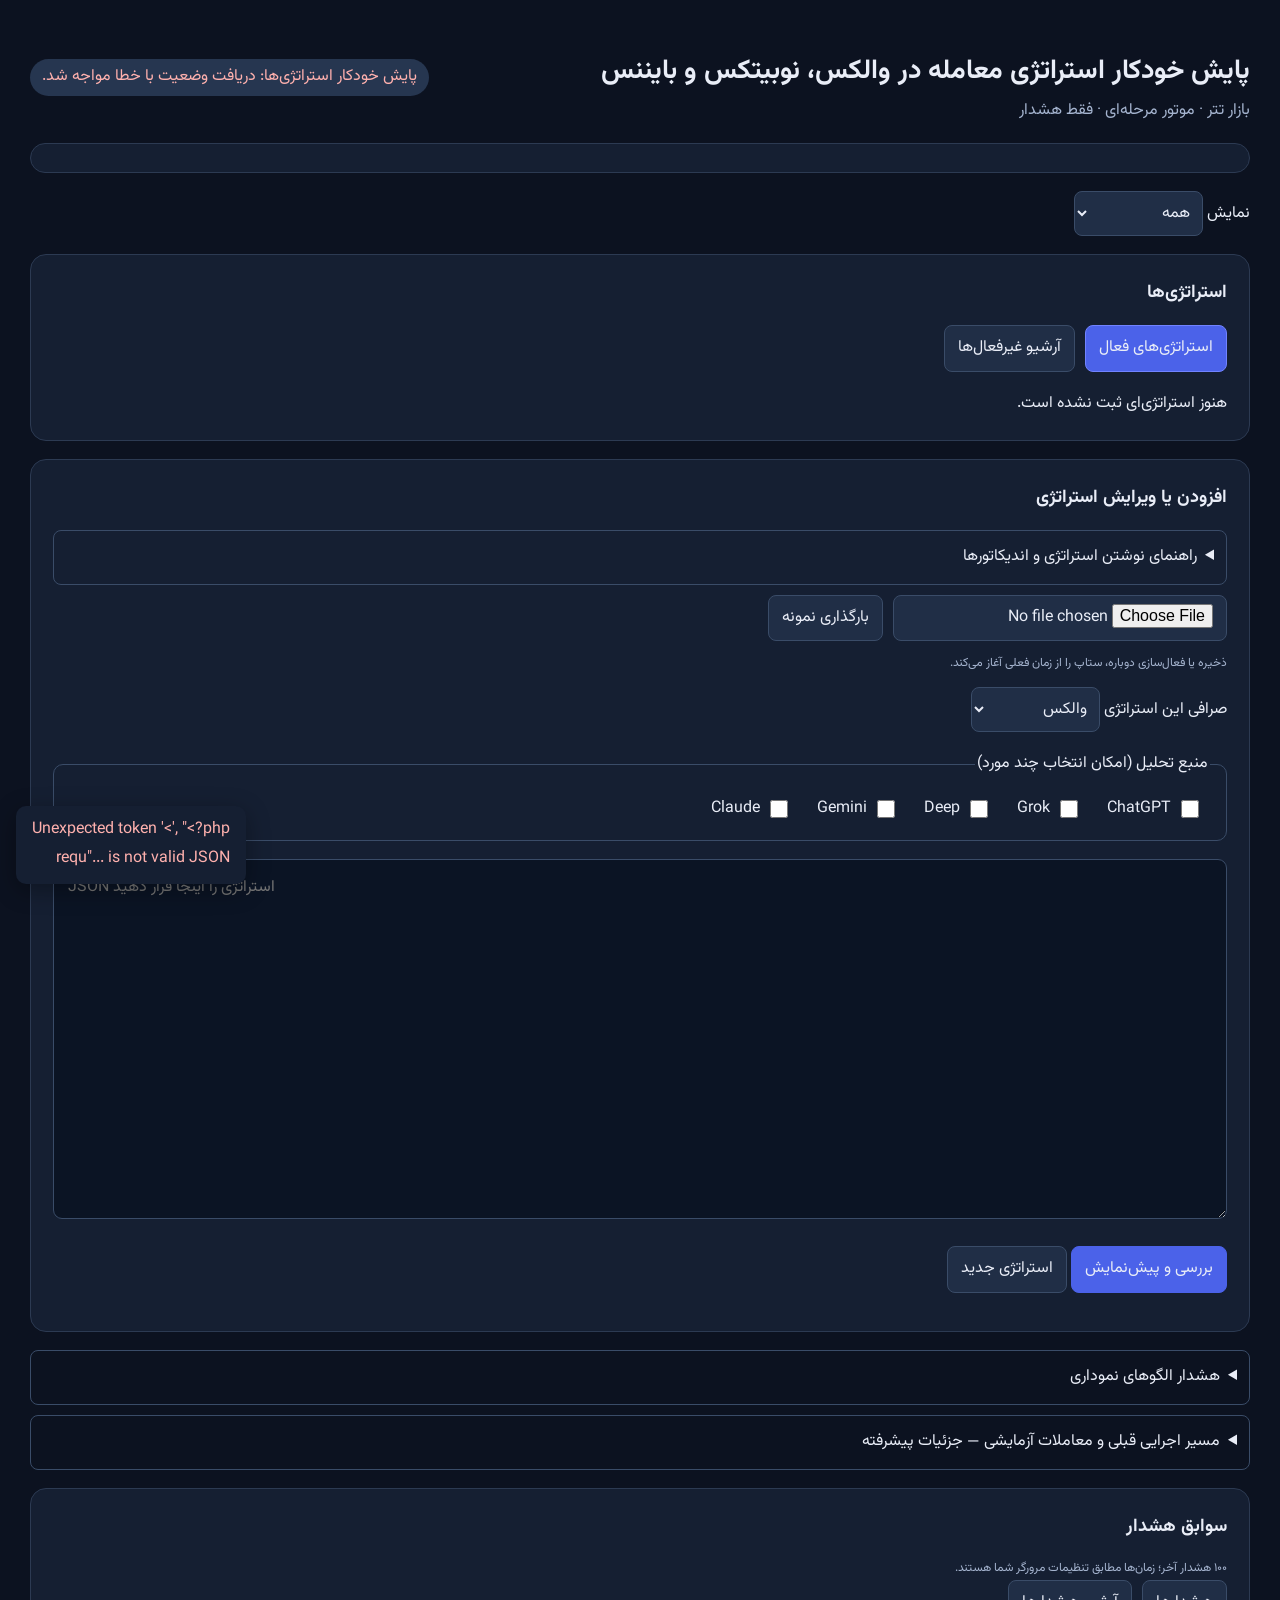
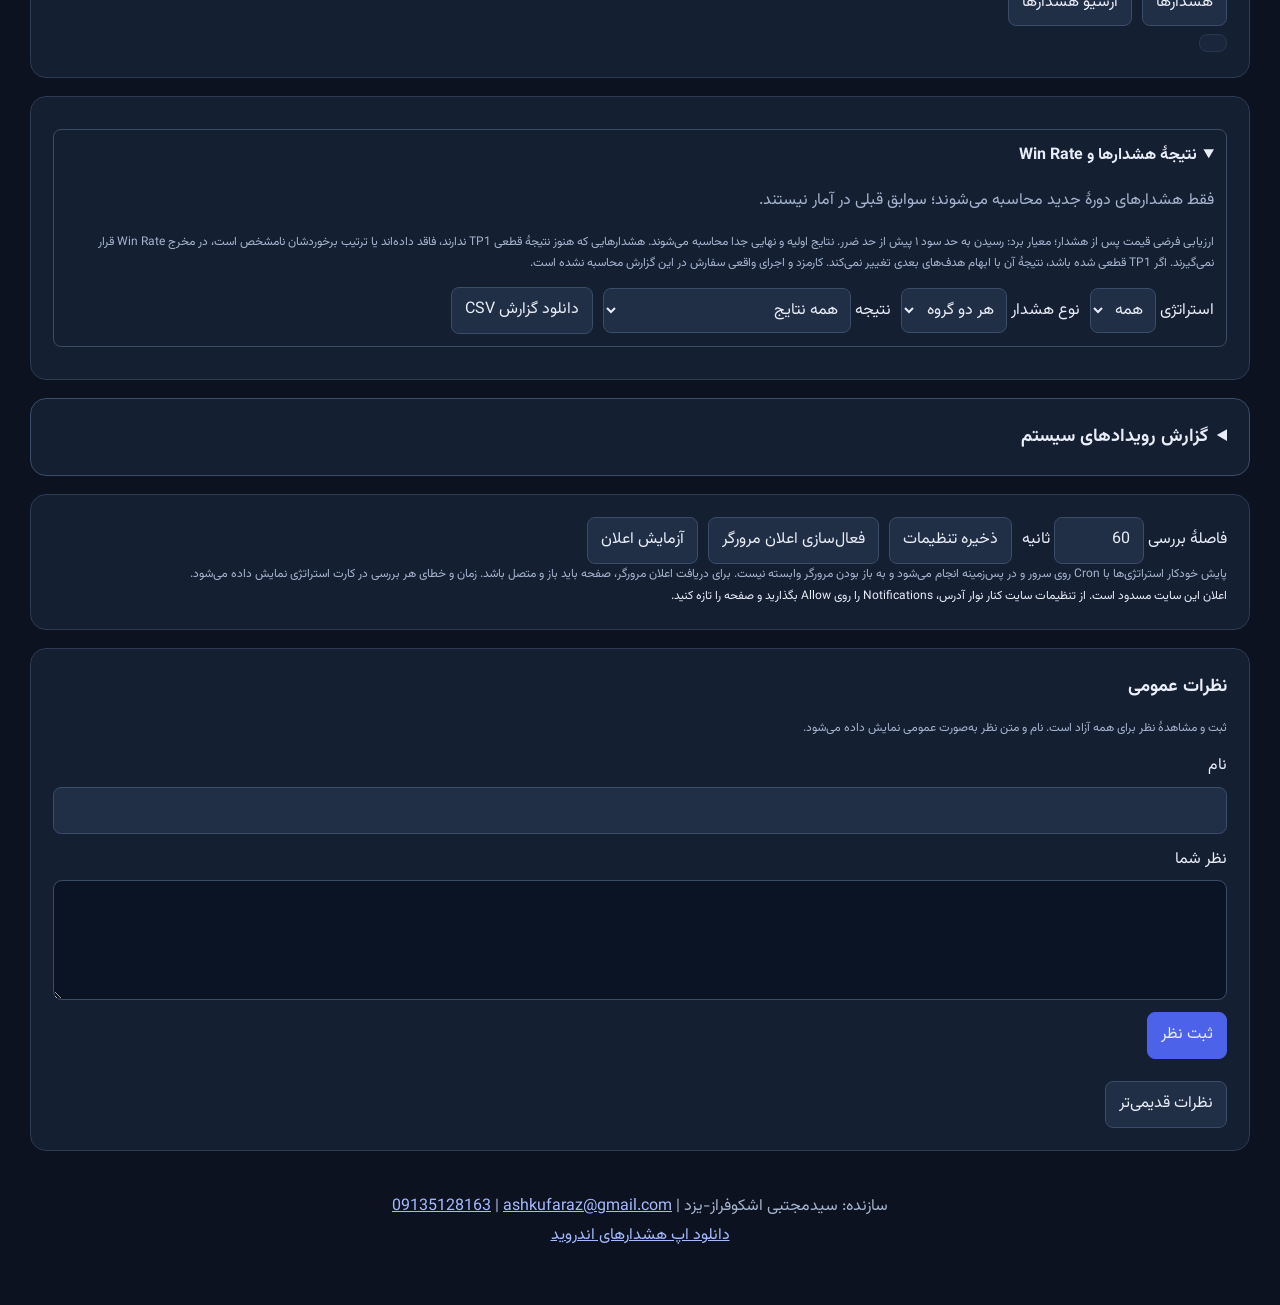
==== commit a403ac8b: "Keep accounts signed in and repair Binance monitoring and mobile reports" ====
--- a/public/index.html
+++ b/public/index.html
@@ -1,9 +1,9 @@
 <!doctype html><html lang="fa" dir="rtl"><meta charset="utf-8"><meta name="viewport" content="width=device-width,initial-scale=1"><title>پایش خودکار استراتژی معامله در والکس، نوبیتکس و بایننس</title>
-<link rel="stylesheet" href="details.css?v=accounts-9">
+<link rel="stylesheet" href="details.css?v=mobile-11">
 <style>
 @font-face{font-family:Vazirmatn;src:url('fonts/Vazirmatn-Regular.woff2') format('woff2');font-style:normal;font-weight:400;font-display:swap}@font-face{font-family:Vazirmatn;src:url('fonts/Vazirmatn-Bold.woff2') format('woff2');font-style:normal;font-weight:700;font-display:swap}
 :root{font-family:Vazirmatn,Tahoma,Arial,sans-serif;color:#e9edf7;background:#0c1220;line-height:1.8}body{margin:0}main{max-width:1180px;margin:auto;padding:30px}header{display:flex;justify-content:space-between;align-items:center;gap:20px}h1{font-size:27px;margin-bottom:0}h2{font-size:18px;margin-top:0}.muted{color:#a5b4cf}section,.card{background:#151f32;border:1px solid #2c3a52;border-radius:16px;padding:22px;margin:18px 0}button,input{font:inherit;border-radius:8px;padding:8px 13px;border:1px solid #3a4c68;background:#202e46;color:inherit}button{cursor:pointer}button.primary{background:#4b62e9;border-color:#4b62e9}button:hover{filter:brightness(1.15)}input[type=number]{width:90px}textarea{box-sizing:border-box;width:100%;height:360px;direction:ltr;text-align:left;background:#0b1424;color:#d8e4ff;border:1px solid #3a4c68;border-radius:9px;padding:14px;font:14px/1.6 Consolas,monospace}.grid{display:grid;grid-template-columns:1.1fr 1fr;gap:22px}.row{display:flex;gap:10px;flex-wrap:wrap;align-items:center}.badge{padding:4px 12px;border-radius:30px;background:#263650;color:#b3c8e8}.ok{color:#7ce2b2}.error{color:#ffb1ae;white-space:pre-wrap;overflow-wrap:anywhere}#message{min-height:24px}.small{font-size:12px}.alert{border-right:3px solid #7ce2b2;padding:12px;background:#0d192a;margin:10px 0}pre{white-space:pre-wrap;overflow-wrap:anywhere}.summary{background:#0d192a;padding:12px;border-radius:8px}a{color:#a7baff}@media(max-width:800px){.grid{display:block}main{padding:16px}header{align-items:start;flex-direction:column}}
-dialog{font:inherit;color:inherit;background:#151f32;border:1px solid #3a4c68;border-radius:16px;width:min(1000px,90vw);max-height:85vh;overflow:auto}dialog::backdrop{background:#0009}.condition{border-right:2px solid #3a4c68;padding:6px 12px;margin:6px 0}summary{cursor:pointer}details{border:1px solid #3a4c68;border-radius:8px;padding:12px;margin:10px 0}.outcome-win{color:#7ce2b2;border-color:#348567}.outcome-loss{color:#ffb1ae;border-color:#b55454}.outcome-pending{border-color:#ad914a}.outcome-rate{font-size:22px;margin:12px 0}.outcome-bar{height:9px;background:#b55454;border-radius:8px;overflow:hidden;margin:10px 0}.outcome-bar span{display:block;height:100%;background:#48b98b}#outcomeSummary>.summary{flex:1;min-width:180px}</style><main><header><div><h1>پایش خودکار استراتژی معامله در والکس، نوبیتکس و بایننس</h1><div class="muted">بازار تتر · موتور مرحله‌ای · فقط هشدار</div></div><span id="health" class="badge">در حال اتصال…</span></header>
+dialog{font:inherit;color:inherit;background:#151f32;border:1px solid #3a4c68;border-radius:16px;width:min(1000px,90vw);max-height:85vh;overflow:auto}dialog::backdrop{background:#0009}.condition{border-right:2px solid #3a4c68;padding:6px 12px;margin:6px 0}summary{cursor:pointer}details{border:1px solid #3a4c68;border-radius:8px;padding:12px;margin:10px 0}.outcome-win{color:#7ce2b2;border-color:#348567}.outcome-loss{color:#ffb1ae;border-color:#b55454}.outcome-pending{border-color:#ad914a}.outcome-rate{font-size:22px;margin:12px 0}.outcome-bar{height:9px;background:#b55454;border-radius:8px;overflow:hidden;margin:10px 0}.outcome-bar span{display:block;height:100%;background:#48b98b}#outcomeSummary>.summary{flex:1;min-width:180px}</style><link rel="stylesheet" href="responsive.css?v=1"><main><header><div><h1>پایش خودکار استراتژی معامله در والکس، نوبیتکس و بایننس</h1><div class="muted">بازار تتر · موتور مرحله‌ای · فقط هشدار</div></div><span id="health" class="badge">در حال اتصال…</span></header>
 <section><div class="row"><label>فاصلهٔ بررسی <input id="interval" type="number" min="5" max="3600" value="60"> ثانیه</label><button id="settings">ذخیره تنظیمات</button><button id="permission">فعال‌سازی اعلان مرورگر</button><button id="test">آزمایش اعلان</button></div><div id="monitoringNote" class="small muted">پایش خودکار استراتژی‌ها با Cron روی سرور و در پس‌زمینه انجام می‌شود و به باز بودن مرورگر وابسته نیست. برای دریافت اعلان مرورگر، صفحه باید باز و متصل باشد. زمان و خطای هر بررسی در کارت استراتژی نمایش داده می‌شود.</div><div id="permissionState" class="small"></div><div id="message" role="status"></div></section>
 <div class="grid"><section><h2>افزودن یا ویرایش استراتژی</h2><div class="row"><input id="file" type="file" accept=".json,application/json"><button id="example">بارگذاری نمونه</button></div><p class="small muted">ذخیره یا فعال‌سازی دوباره، ستاپ را از زمان فعلی آغاز می‌کند.</p><textarea id="json" spellcheck="false" placeholder="JSON استراتژی را اینجا قرار دهید"></textarea><p><button class="primary" id="preview">بررسی و پیش‌نمایش</button> <button id="cancel">استراتژی جدید</button></p><div id="previewBox"></div></section><div><section><h2>استراتژی‌ها</h2><div id="strategies">هنوز استراتژی‌ای ثبت نشده است.</div></section><section><h2>سوابق هشدار</h2><div class="small muted">۱۰۰ هشدار آخر؛ زمان‌ها مطابق تنظیمات مرورگر شما هستند.</div><button id="clearAlerts" type="button" disabled></button><div id="alerts"></div></section></div></div></main>
 <script src="panel-state.js?v=1"></script>
@@ -15,11 +15,12 @@
 <script src="execution-gate.js?v=active-ui-10"></script>
 <script src="order-flow.js"></script>
 <script src="order-flow-runner.js"></script>
-<script src="details.js?v=outcomes-10"></script>
+<script src="details.js?v=outcomes-11"></script>
 <script src="browser-runner.js"></script>
 <script src="outcomes.js?v=2"></script>
-<script src="scanner.js?v=3" defer></script>
-<script src="patterns.js?v=3" defer></script>
+<script src="monitoring.js?v=1" defer></script>
+<script src="scanner.js?v=4" defer></script>
+<script src="patterns.js?v=4" defer></script>
 <script>
 let data,csrf='',editVersion=null,pending=null,busy=false;
 const $=id=>document.getElementById(id),esc=s=>String(s??'').replace(/[&<>"']/g,c=>({'&':'&amp;','<':'&lt;','>':'&gt;','"':'&quot;',"'":'&#39;'}[c]));
--- a/public/responsive.css
+++ b/public/responsive.css
@@ -0,0 +1,9 @@
+*,*::before,*::after{box-sizing:border-box}
+html,body{width:100%;margin:0}body{overflow-wrap:anywhere}main,main>*{min-width:0;max-width:100%}
+.row>*{min-width:0;max-width:100%}section,.card,details,fieldset{min-width:0;max-width:100%}
+input,select,textarea,button{max-width:100%;font:inherit}select{background:#202e46;color:inherit;padding:8px;border:1px solid #3a4c68;border-radius:8px}
+pre{white-space:pre-wrap;overflow-wrap:anywhere;max-width:100%}img,svg,canvas,iframe{max-width:100%}
+dialog,#strategyDetails{box-sizing:border-box;width:min(1240px,calc(100vw - 24px));max-width:calc(100vw - 24px);margin:auto;max-height:calc(100dvh - 24px);overflow:auto;overscroll-behavior:contain}
+#detailsContent,#detailsContent>*{min-width:0;max-width:100%}.detail-title>*,.detail-price>*{min-width:0}.detail-values{flex-wrap:wrap}.detail-values>*{min-width:0;overflow-wrap:anywhere}
+.monitor-stats{display:grid;grid-template-columns:repeat(auto-fit,minmax(min(100%,140px),1fr));gap:10px;margin:12px 0}.monitor-stat{background:#101c30;padding:12px;border:1px solid #35465f;border-radius:10px}.monitor-stat b{display:block;font-size:21px}.monitor-callout{padding:14px;border-inline-start:4px solid #dfba70;background:#2c281f;border-radius:8px;margin:12px 0}.monitor-callout.problem{border-color:#ed8a9c;background:#30212d}.monitor-callout.good{border-color:#69d7aa;background:#12332c}.monitor-table{display:grid;gap:8px}.monitor-condition{padding:10px;background:#101c30;border-radius:8px}.monitor-condition small{display:block;color:#b1bfd1}.monitor-technical{font-size:12px;color:#afbdd3}.monitor-card h3{margin:0 0 6px}.monitor-card .market-label{color:#b4c7e2}.monitor-card>details{background:#101b2c}.monitor-stage{display:flex;gap:8px;flex-wrap:wrap}.monitor-stage span{padding:7px 12px;background:#15283b;border-radius:8px}
+@media(max-width:650px){main{padding:12px!important}.row{align-items:stretch}.row>label{flex-basis:100%}section,.card{padding:14px!important}#strategyDetails>.row{padding:12px}#detailsContent{padding:12px}.detail-price,#strategyDetails .detail-title{flex-direction:column;align-items:stretch}.detail-hero-number{white-space:normal;font-size:clamp(22px,7vw,36px)}.detail-condition-columns,.detail-column,.advisory-grid,.order-flow-rows{grid-template-columns:minmax(0,1fr)}.detail-metrics{grid-template-columns:minmax(0,1fr)}.advisory-panel dl{grid-template-columns:minmax(0,1fr)}.detail-values{display:flex;flex-direction:column}.detail-chip{white-space:normal}#outcomeSummary>.summary{min-width:0;flex-basis:100%}}
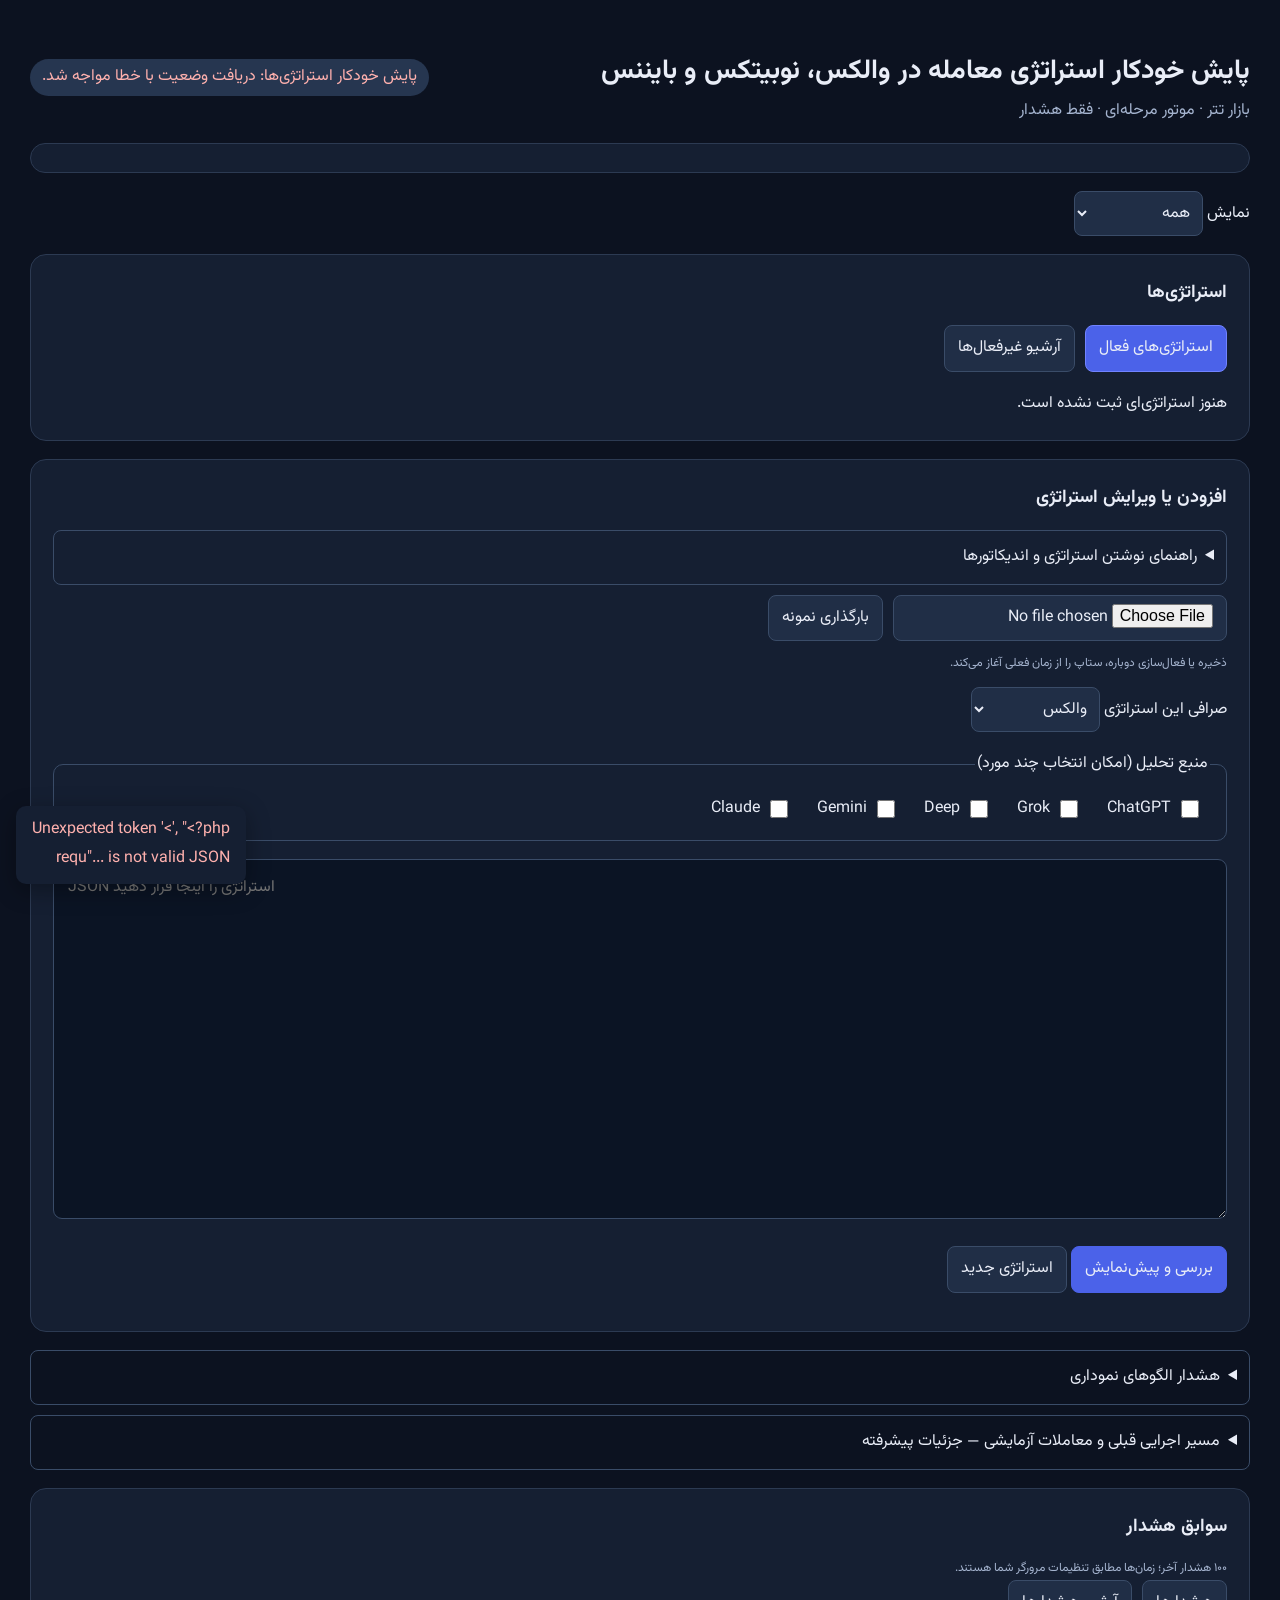
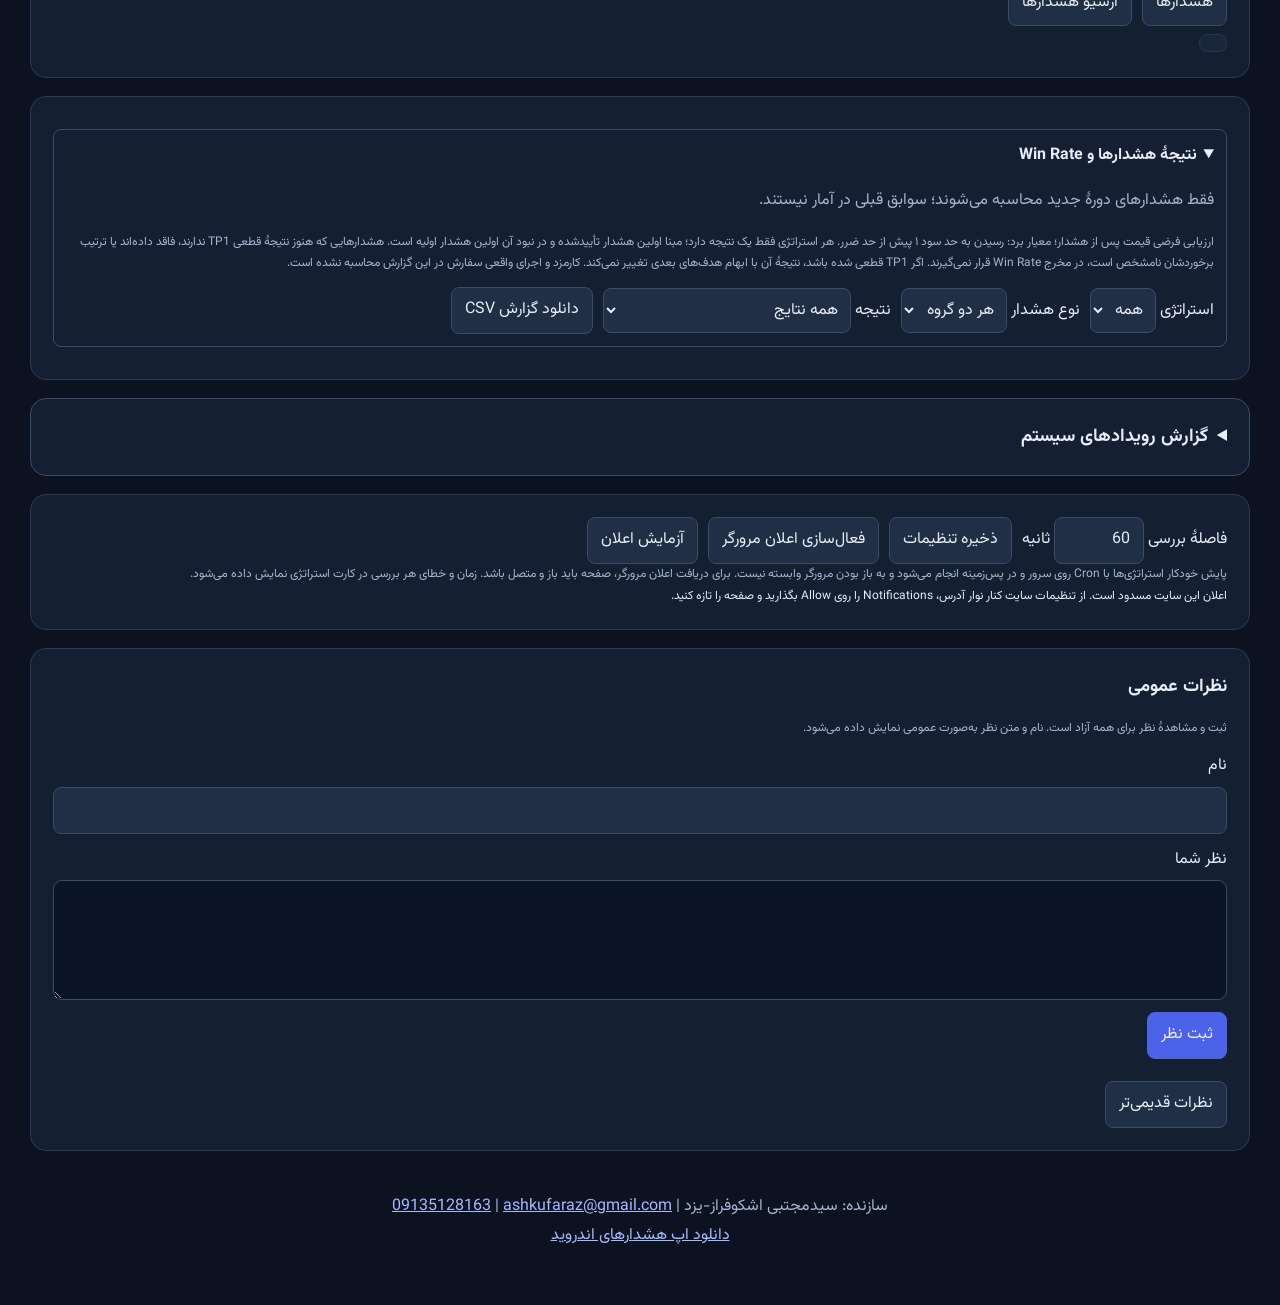
==== commit 63676bf1: "Reset outcome reporting once and show strategy details on deduplicated result cards" ====
--- a/public/index.html
+++ b/public/index.html
@@ -17,7 +17,7 @@
 <script src="order-flow-runner.js"></script>
 <script src="details.js?v=outcomes-11"></script>
 <script src="browser-runner.js"></script>
-<script src="outcomes.js?v=2"></script>
+<script src="outcomes.js?v=20261124-reset1"></script>
 <script src="monitoring.js?v=1" defer></script>
 <script src="scanner.js?v=4" defer></script>
 <script src="patterns.js?v=4" defer></script>
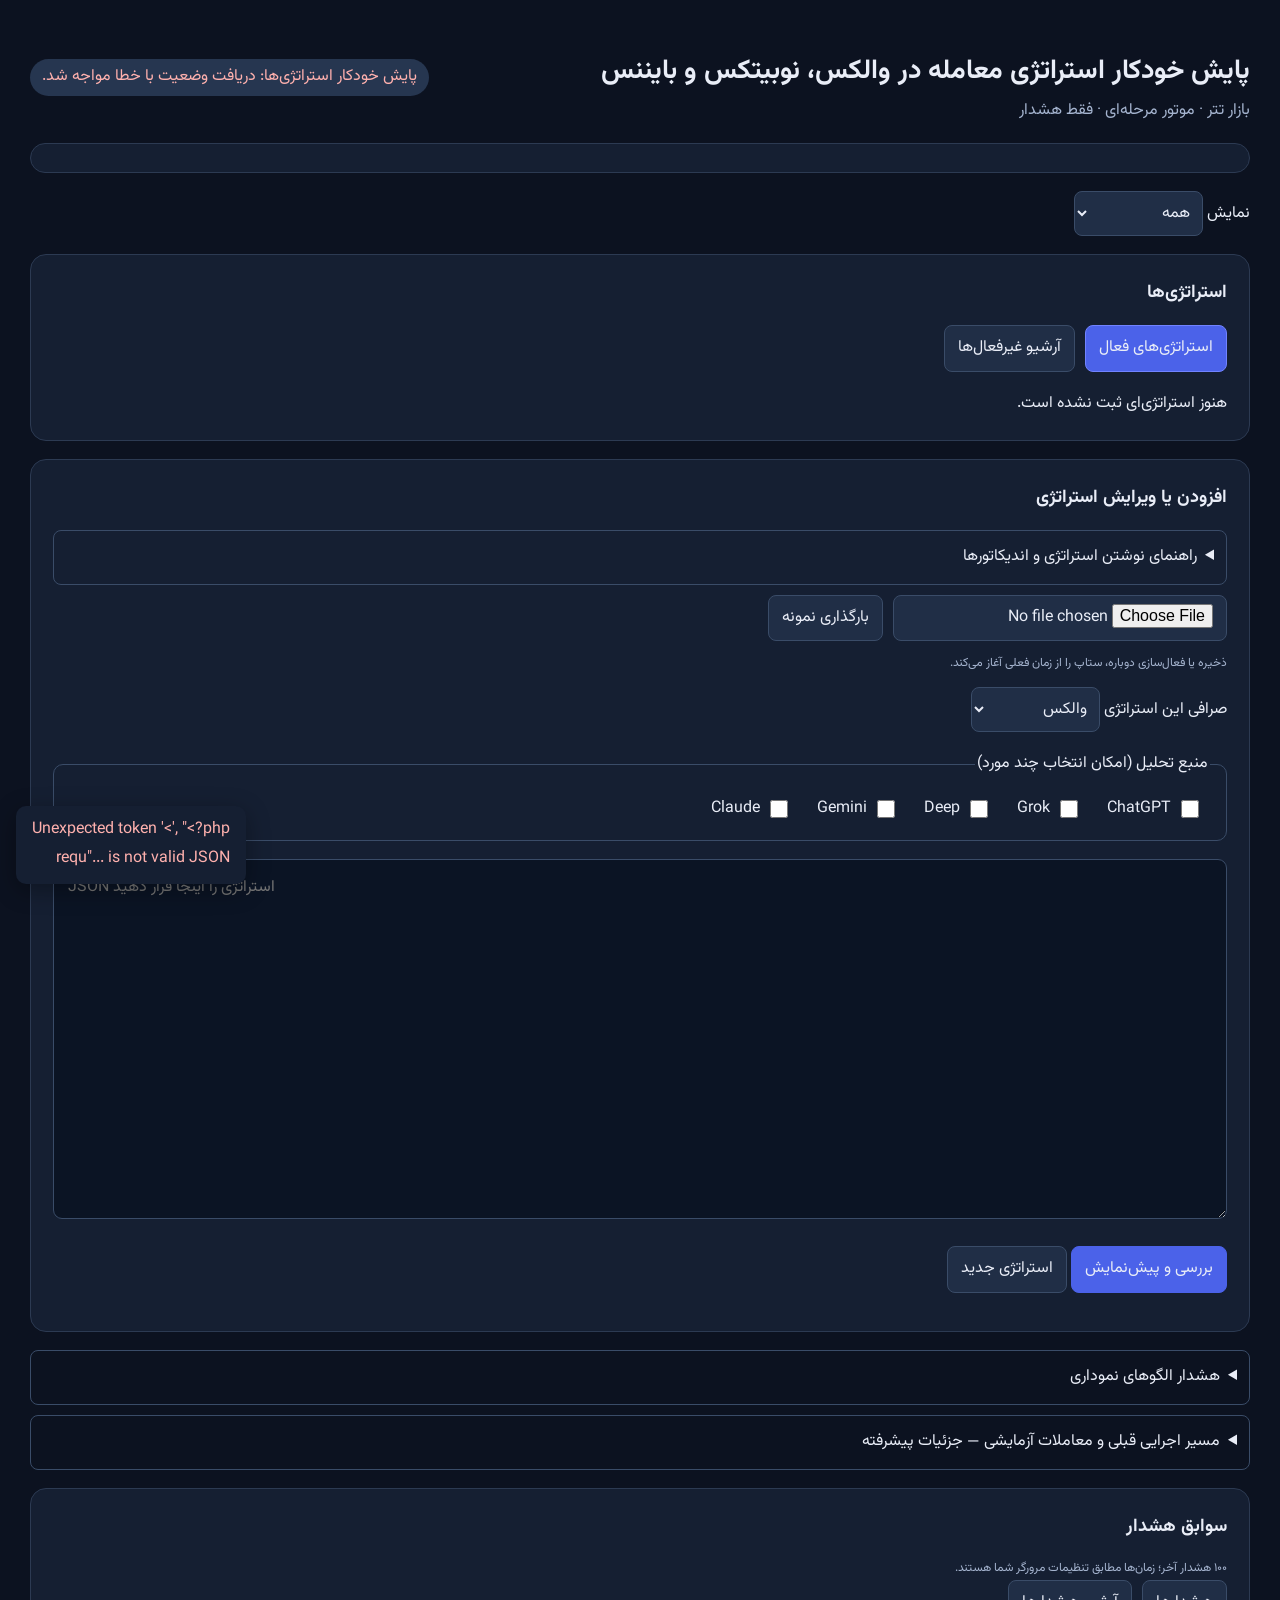
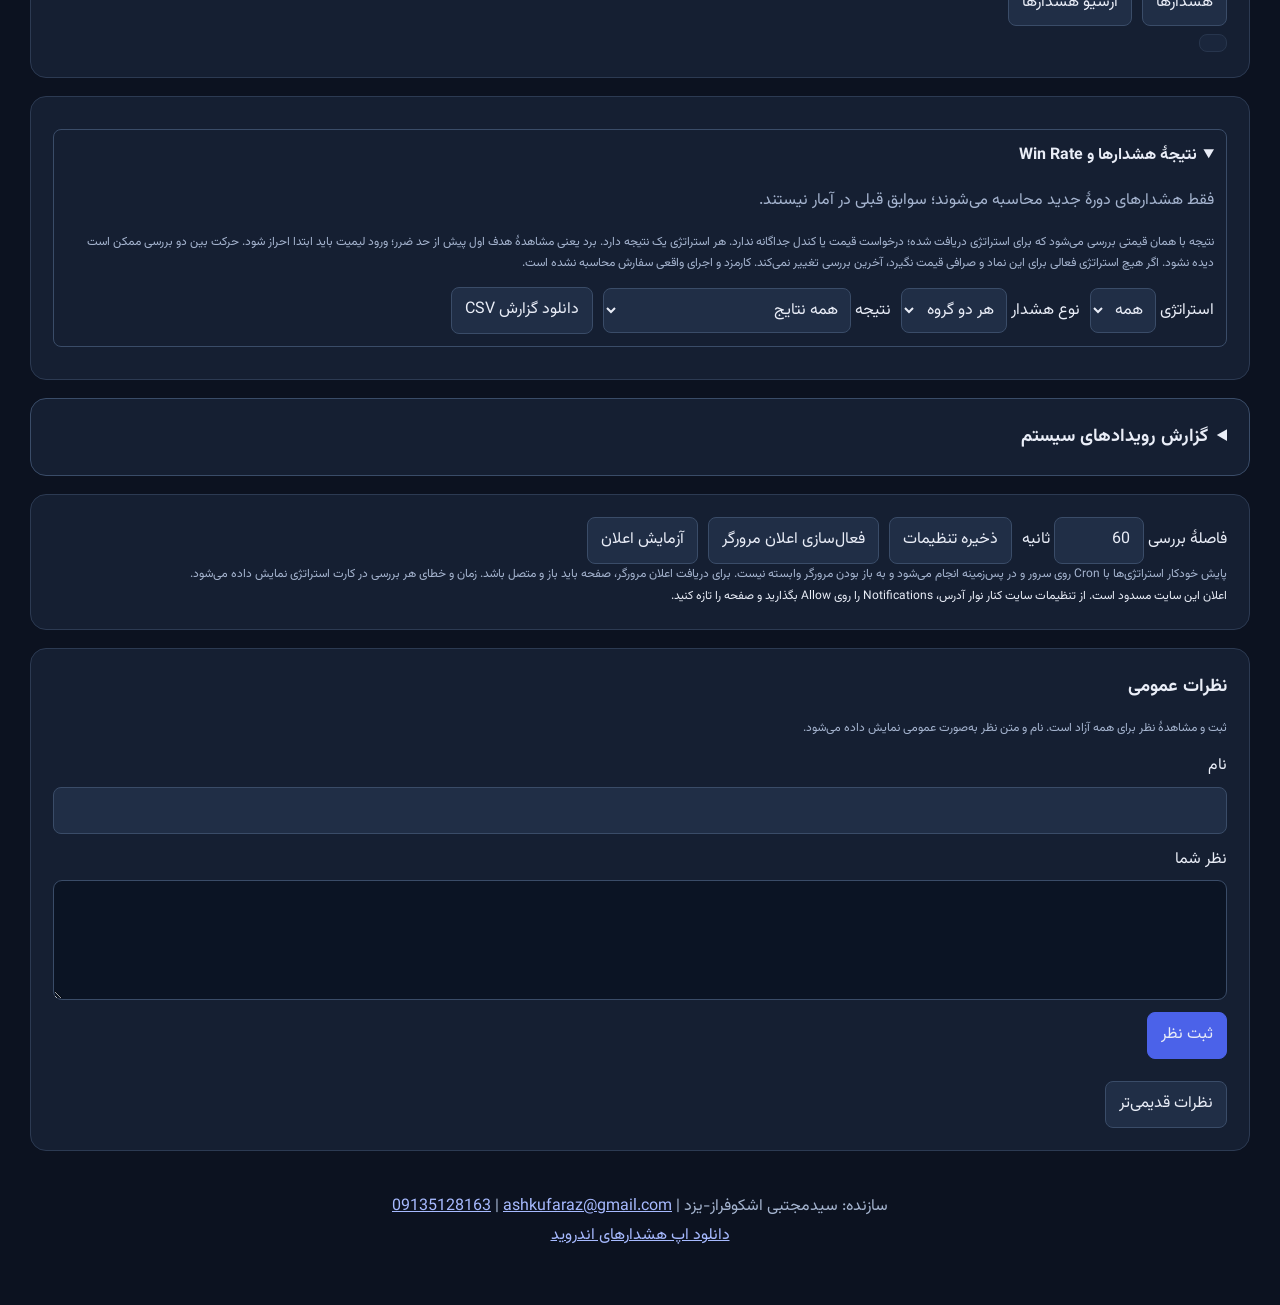
==== commit 59546dab: "Evaluate alert outcomes from shared strategy quotes without independent market requests" ====
--- a/public/index.html
+++ b/public/index.html
@@ -17,7 +17,7 @@
 <script src="order-flow-runner.js"></script>
 <script src="details.js?v=outcomes-11"></script>
 <script src="browser-runner.js"></script>
-<script src="outcomes.js?v=20261124-reset1"></script>
+<script src="outcomes.js?v=20261125-shared-price1"></script>
 <script src="monitoring.js?v=1" defer></script>
 <script src="scanner.js?v=4" defer></script>
 <script src="patterns.js?v=4" defer></script>
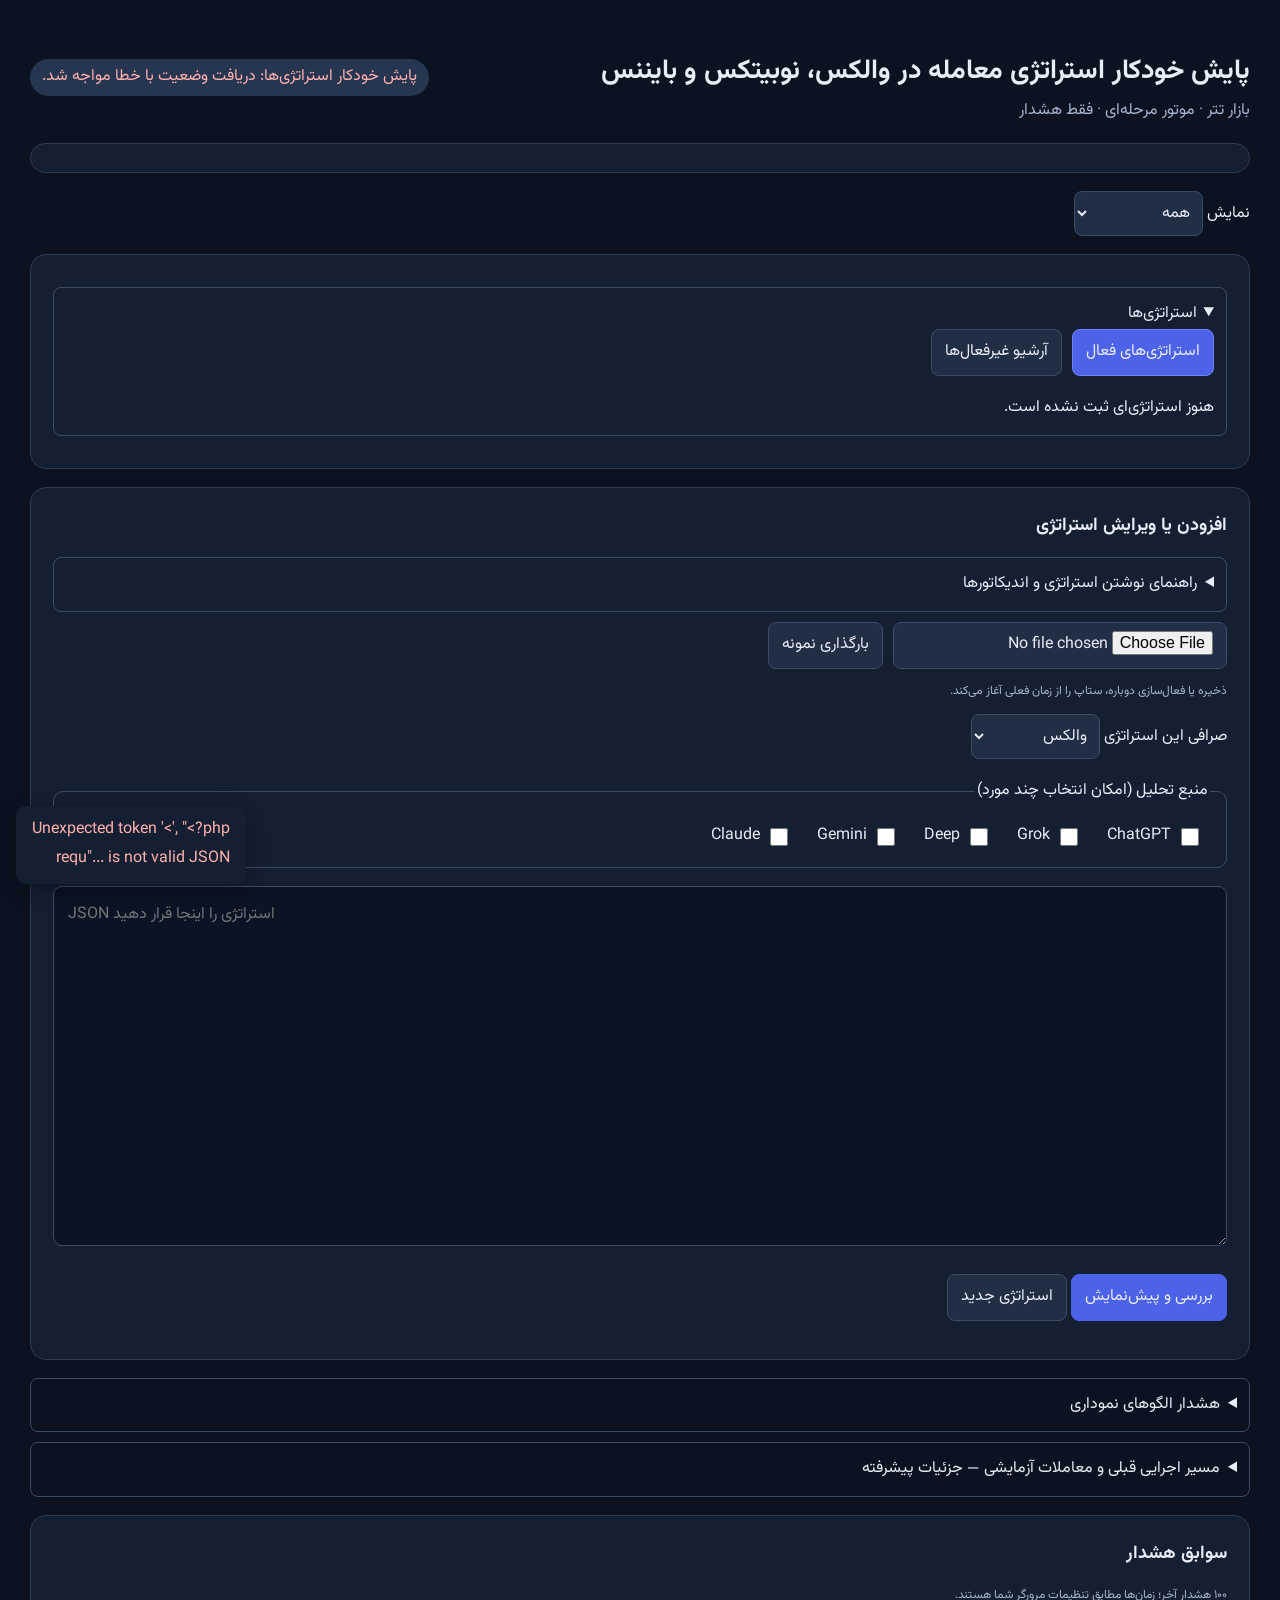
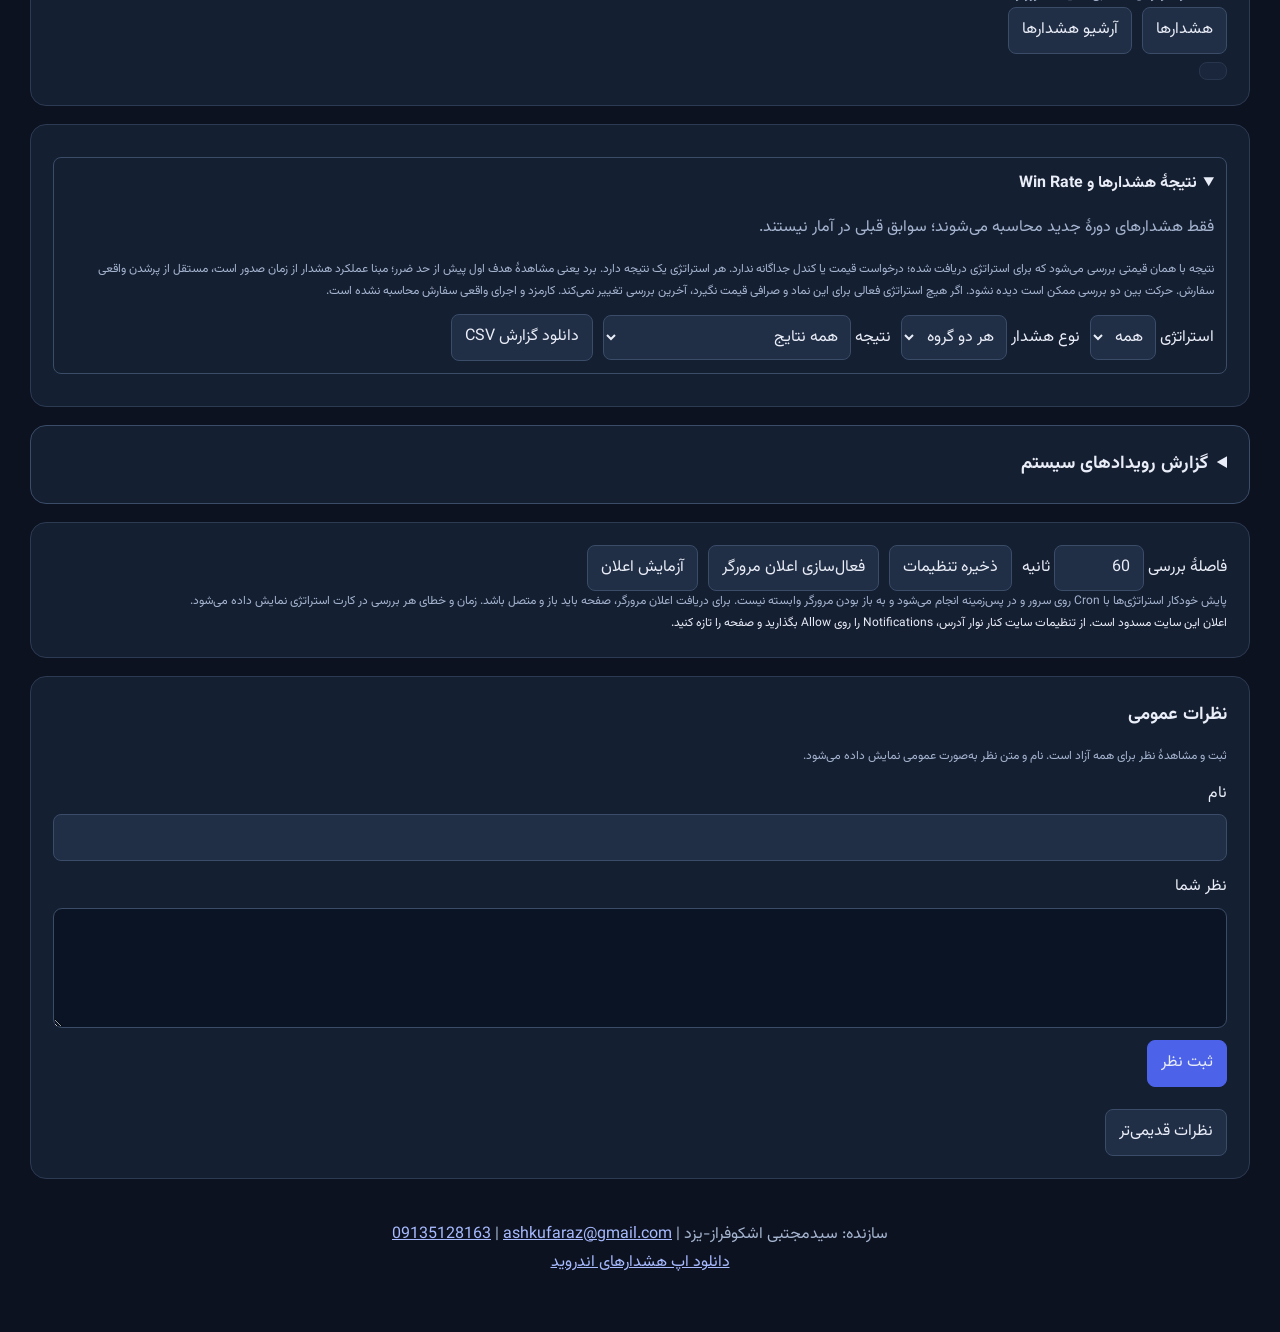
==== commit 018487d6: "Measure alert performance from issuance and make the strategy list collapsible" ====
--- a/public/index.html
+++ b/public/index.html
@@ -8,7 +8,7 @@
 <div class="grid"><section><h2>افزودن یا ویرایش استراتژی</h2><div class="row"><input id="file" type="file" accept=".json,application/json"><button id="example">بارگذاری نمونه</button></div><p class="small muted">ذخیره یا فعال‌سازی دوباره، ستاپ را از زمان فعلی آغاز می‌کند.</p><textarea id="json" spellcheck="false" placeholder="JSON استراتژی را اینجا قرار دهید"></textarea><p><button class="primary" id="preview">بررسی و پیش‌نمایش</button> <button id="cancel">استراتژی جدید</button></p><div id="previewBox"></div></section><div><section><h2>استراتژی‌ها</h2><div id="strategies">هنوز استراتژی‌ای ثبت نشده است.</div></section><section><h2>سوابق هشدار</h2><div class="small muted">۱۰۰ هشدار آخر؛ زمان‌ها مطابق تنظیمات مرورگر شما هستند.</div><button id="clearAlerts" type="button" disabled></button><div id="alerts"></div></section></div></div></main>
 <script src="panel-state.js?v=1"></script>
 <script src="exchange.js?v=binance-2"></script>
-<script src="panel.js?v=android-12"></script>
+<script src="panel.js?v=20261125-collapse1"></script>
 <script src="community.js?v=sms-11"></script>
 <script src="notifications.js?v=sms-11"></script>
 <script src="trade.js?v=outcomes-15"></script>
@@ -17,7 +17,7 @@
 <script src="order-flow-runner.js"></script>
 <script src="details.js?v=outcomes-11"></script>
 <script src="browser-runner.js"></script>
-<script src="outcomes.js?v=20261125-shared-price1"></script>
+<script src="outcomes.js?v=20261125-alert-basis2"></script>
 <script src="monitoring.js?v=1" defer></script>
 <script src="scanner.js?v=4" defer></script>
 <script src="patterns.js?v=4" defer></script>
